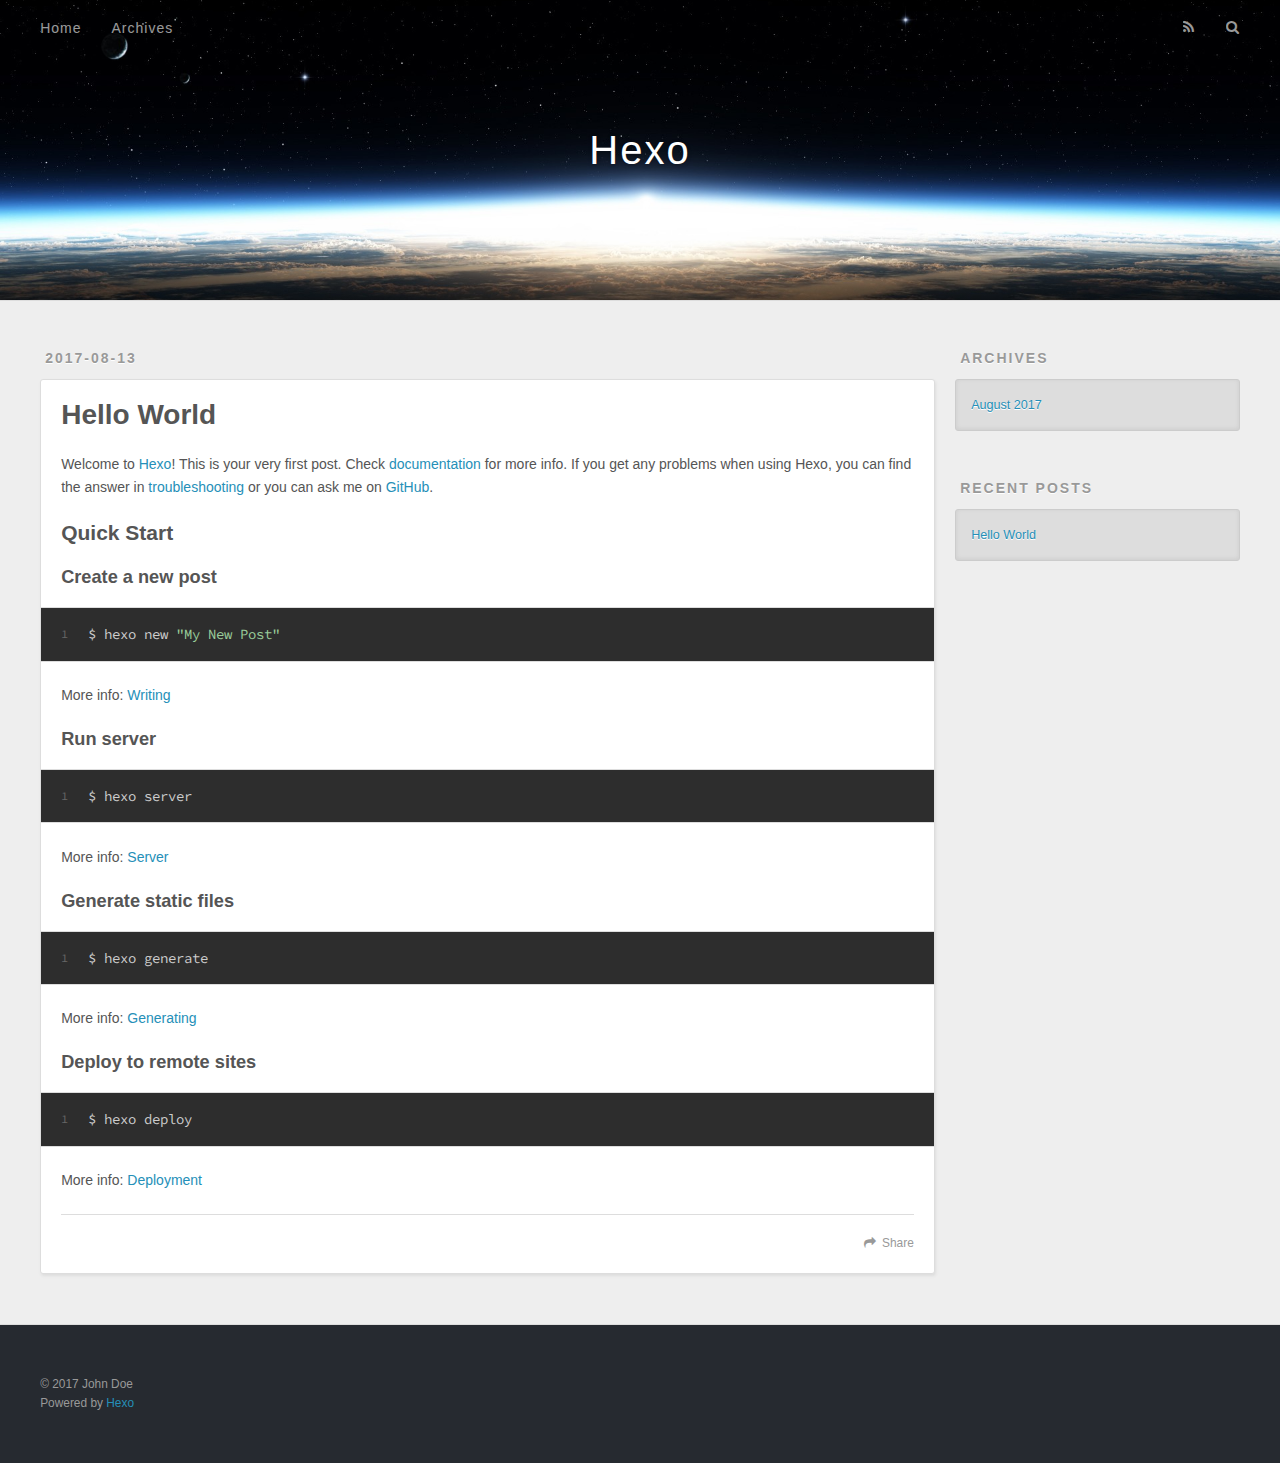
==== index.html @ fb4a89d9 "Site updated: 2017-08-13 23:31:46" ====
<!DOCTYPE html>
<html>
<head>
  <meta charset="utf-8">
  
  <title>Hexo</title>
  <meta name="viewport" content="width=device-width, initial-scale=1, maximum-scale=1">
  <meta property="og:type" content="website">
<meta property="og:title" content="Hexo">
<meta property="og:url" content="http://yoursite.com/index.html">
<meta property="og:site_name" content="Hexo">
<meta name="twitter:card" content="summary">
<meta name="twitter:title" content="Hexo">
  
    <link rel="alternate" href="/atom.xml" title="Hexo" type="application/atom+xml">
  
  
    <link rel="icon" href="/favicon.png">
  
  
    <link href="//fonts.googleapis.com/css?family=Source+Code+Pro" rel="stylesheet" type="text/css">
  
  <link rel="stylesheet" href="/css/style.css">
  

</head>

<body>
  <div id="container">
    <div id="wrap">
      <header id="header">
  <div id="banner"></div>
  <div id="header-outer" class="outer">
    <div id="header-title" class="inner">
      <h1 id="logo-wrap">
        <a href="/" id="logo">Hexo</a>
      </h1>
      
    </div>
    <div id="header-inner" class="inner">
      <nav id="main-nav">
        <a id="main-nav-toggle" class="nav-icon"></a>
        
          <a class="main-nav-link" href="/">Home</a>
        
          <a class="main-nav-link" href="/archives">Archives</a>
        
      </nav>
      <nav id="sub-nav">
        
          <a id="nav-rss-link" class="nav-icon" href="/atom.xml" title="RSS Feed"></a>
        
        <a id="nav-search-btn" class="nav-icon" title="Search"></a>
      </nav>
      <div id="search-form-wrap">
        <form action="//google.com/search" method="get" accept-charset="UTF-8" class="search-form"><input type="search" name="q" class="search-form-input" placeholder="Search"><button type="submit" class="search-form-submit">&#xF002;</button><input type="hidden" name="sitesearch" value="http://yoursite.com"></form>
      </div>
    </div>
  </div>
</header>
      <div class="outer">
        <section id="main">
  
    <article id="post-hello-world" class="article article-type-post" itemscope itemprop="blogPost">
  <div class="article-meta">
    <a href="/2017/08/13/hello-world/" class="article-date">
  <time datetime="2017-08-13T10:57:48.623Z" itemprop="datePublished">2017-08-13</time>
</a>
    
  </div>
  <div class="article-inner">
    
    
      <header class="article-header">
        
  
    <h1 itemprop="name">
      <a class="article-title" href="/2017/08/13/hello-world/">Hello World</a>
    </h1>
  

      </header>
    
    <div class="article-entry" itemprop="articleBody">
      
        <p>Welcome to <a href="https://hexo.io/" target="_blank" rel="external">Hexo</a>! This is your very first post. Check <a href="https://hexo.io/docs/" target="_blank" rel="external">documentation</a> for more info. If you get any problems when using Hexo, you can find the answer in <a href="https://hexo.io/docs/troubleshooting.html" target="_blank" rel="external">troubleshooting</a> or you can ask me on <a href="https://github.com/hexojs/hexo/issues" target="_blank" rel="external">GitHub</a>.</p>
<h2 id="Quick-Start"><a href="#Quick-Start" class="headerlink" title="Quick Start"></a>Quick Start</h2><h3 id="Create-a-new-post"><a href="#Create-a-new-post" class="headerlink" title="Create a new post"></a>Create a new post</h3><figure class="highlight bash"><table><tr><td class="gutter"><pre><div class="line">1</div></pre></td><td class="code"><pre><div class="line">$ hexo new <span class="string">"My New Post"</span></div></pre></td></tr></table></figure>
<p>More info: <a href="https://hexo.io/docs/writing.html" target="_blank" rel="external">Writing</a></p>
<h3 id="Run-server"><a href="#Run-server" class="headerlink" title="Run server"></a>Run server</h3><figure class="highlight bash"><table><tr><td class="gutter"><pre><div class="line">1</div></pre></td><td class="code"><pre><div class="line">$ hexo server</div></pre></td></tr></table></figure>
<p>More info: <a href="https://hexo.io/docs/server.html" target="_blank" rel="external">Server</a></p>
<h3 id="Generate-static-files"><a href="#Generate-static-files" class="headerlink" title="Generate static files"></a>Generate static files</h3><figure class="highlight bash"><table><tr><td class="gutter"><pre><div class="line">1</div></pre></td><td class="code"><pre><div class="line">$ hexo generate</div></pre></td></tr></table></figure>
<p>More info: <a href="https://hexo.io/docs/generating.html" target="_blank" rel="external">Generating</a></p>
<h3 id="Deploy-to-remote-sites"><a href="#Deploy-to-remote-sites" class="headerlink" title="Deploy to remote sites"></a>Deploy to remote sites</h3><figure class="highlight bash"><table><tr><td class="gutter"><pre><div class="line">1</div></pre></td><td class="code"><pre><div class="line">$ hexo deploy</div></pre></td></tr></table></figure>
<p>More info: <a href="https://hexo.io/docs/deployment.html" target="_blank" rel="external">Deployment</a></p>

      
    </div>
    <footer class="article-footer">
      <a data-url="http://yoursite.com/2017/08/13/hello-world/" data-id="cj6avrxab0000fcw0l4gp2hoz" class="article-share-link">Share</a>
      
      
    </footer>
  </div>
  
</article>


  

</section>
        
          <aside id="sidebar">
  
    

  
    

  
    
  
    
  <div class="widget-wrap">
    <h3 class="widget-title">Archives</h3>
    <div class="widget">
      <ul class="archive-list"><li class="archive-list-item"><a class="archive-list-link" href="/archives/2017/08/">August 2017</a></li></ul>
    </div>
  </div>


  
    
  <div class="widget-wrap">
    <h3 class="widget-title">Recent Posts</h3>
    <div class="widget">
      <ul>
        
          <li>
            <a href="/2017/08/13/hello-world/">Hello World</a>
          </li>
        
      </ul>
    </div>
  </div>

  
</aside>
        
      </div>
      <footer id="footer">
  
  <div class="outer">
    <div id="footer-info" class="inner">
      &copy; 2017 John Doe<br>
      Powered by <a href="http://hexo.io/" target="_blank">Hexo</a>
    </div>
  </div>
</footer>
    </div>
    <nav id="mobile-nav">
  
    <a href="/" class="mobile-nav-link">Home</a>
  
    <a href="/archives" class="mobile-nav-link">Archives</a>
  
</nav>
    

<script src="//ajax.googleapis.com/ajax/libs/jquery/2.0.3/jquery.min.js"></script>


  <link rel="stylesheet" href="/fancybox/jquery.fancybox.css">
  <script src="/fancybox/jquery.fancybox.pack.js"></script>


<script src="/js/script.js"></script>

  </div>
</body>
</html>
---- css/style.css ----
body {
  width: 100%;
}
body:before,
body:after {
  content: "";
  display: table;
}
body:after {
  clear: both;
}
html,
body,
div,
span,
applet,
object,
iframe,
h1,
h2,
h3,
h4,
h5,
h6,
p,
blockquote,
pre,
a,
abbr,
acronym,
address,
big,
cite,
code,
del,
dfn,
em,
img,
ins,
kbd,
q,
s,
samp,
small,
strike,
strong,
sub,
sup,
tt,
var,
dl,
dt,
dd,
ol,
ul,
li,
fieldset,
form,
label,
legend,
table,
caption,
tbody,
tfoot,
thead,
tr,
th,
td {
  margin: 0;
  padding: 0;
  border: 0;
  outline: 0;
  font-weight: inherit;
  font-style: inherit;
  font-family: inherit;
  font-size: 100%;
  vertical-align: baseline;
}
body {
  line-height: 1;
  color: #000;
  background: #fff;
}
ol,
ul {
  list-style: none;
}
table {
  border-collapse: separate;
  border-spacing: 0;
  vertical-align: middle;
}
caption,
th,
td {
  text-align: left;
  font-weight: normal;
  vertical-align: middle;
}
a img {
  border: none;
}
input,
button {
  margin: 0;
  padding: 0;
}
input::-moz-focus-inner,
button::-moz-focus-inner {
  border: 0;
  padding: 0;
}
@font-face {
  font-family: FontAwesome;
  font-style: normal;
  font-weight: normal;
  src: url("fonts/fontawesome-webfont.eot?v=#4.0.3");
  src: url("fonts/fontawesome-webfont.eot?#iefix&v=#4.0.3") format("embedded-opentype"), url("fonts/fontawesome-webfont.woff?v=#4.0.3") format("woff"), url("fonts/fontawesome-webfont.ttf?v=#4.0.3") format("truetype"), url("fonts/fontawesome-webfont.svg#fontawesomeregular?v=#4.0.3") format("svg");
}
html,
body,
#container {
  height: 100%;
}
body {
  background: #eee;
  font: 14px "Helvetica Neue", Helvetica, Arial, sans-serif;
  -webkit-text-size-adjust: 100%;
}
.outer {
  max-width: 1220px;
  margin: 0 auto;
  padding: 0 20px;
}
.outer:before,
.outer:after {
  content: "";
  display: table;
}
.outer:after {
  clear: both;
}
.inner {
  display: inline;
  float: left;
  width: 98.33333333333333%;
  margin: 0 0.833333333333333%;
}
.left,
.alignleft {
  float: left;
}
.right,
.alignright {
  float: right;
}
.clear {
  clear: both;
}
#container {
  position: relative;
}
.mobile-nav-on {
  overflow: hidden;
}
#wrap {
  height: 100%;
  width: 100%;
  position: absolute;
  top: 0;
  left: 0;
  -webkit-transition: 0.2s ease-out;
  -moz-transition: 0.2s ease-out;
  -ms-transition: 0.2s ease-out;
  transition: 0.2s ease-out;
  z-index: 1;
  background: #eee;
}
.mobile-nav-on #wrap {
  left: 280px;
}
@media screen and (min-width: 768px) {
  #main {
    display: inline;
    float: left;
    width: 73.33333333333333%;
    margin: 0 0.833333333333333%;
  }
}
.article-date,
.article-category-link,
.archive-year,
.widget-title {
  text-decoration: none;
  text-transform: uppercase;
  letter-spacing: 2px;
  color: #999;
  margin-bottom: 1em;
  margin-left: 5px;
  line-height: 1em;
  text-shadow: 0 1px #fff;
  font-weight: bold;
}
.article-inner,
.archive-article-inner {
  background: #fff;
  -webkit-box-shadow: 1px 2px 3px #ddd;
  box-shadow: 1px 2px 3px #ddd;
  border: 1px solid #ddd;
  border-radius: 3px;
}
.article-entry h1,
.widget h1 {
  font-size: 2em;
}
.article-entry h2,
.widget h2 {
  font-size: 1.5em;
}
.article-entry h3,
.widget h3 {
  font-size: 1.3em;
}
.article-entry h4,
.widget h4 {
  font-size: 1.2em;
}
.article-entry h5,
.widget h5 {
  font-size: 1em;
}
.article-entry h6,
.widget h6 {
  font-size: 1em;
  color: #999;
}
.article-entry hr,
.widget hr {
  border: 1px dashed #ddd;
}
.article-entry strong,
.widget strong {
  font-weight: bold;
}
.article-entry em,
.widget em,
.article-entry cite,
.widget cite {
  font-style: italic;
}
.article-entry sup,
.widget sup,
.article-entry sub,
.widget sub {
  font-size: 0.75em;
  line-height: 0;
  position: relative;
  vertical-align: baseline;
}
.article-entry sup,
.widget sup {
  top: -0.5em;
}
.article-entry sub,
.widget sub {
  bottom: -0.2em;
}
.article-entry small,
.widget small {
  font-size: 0.85em;
}
.article-entry acronym,
.widget acronym,
.article-entry abbr,
.widget abbr {
  border-bottom: 1px dotted;
}
.article-entry ul,
.widget ul,
.article-entry ol,
.widget ol,
.article-entry dl,
.widget dl {
  margin: 0 20px;
  line-height: 1.6em;
}
.article-entry ul ul,
.widget ul ul,
.article-entry ol ul,
.widget ol ul,
.article-entry ul ol,
.widget ul ol,
.article-entry ol ol,
.widget ol ol {
  margin-top: 0;
  margin-bottom: 0;
}
.article-entry ul,
.widget ul {
  list-style: disc;
}
.article-entry ol,
.widget ol {
  list-style: decimal;
}
.article-entry dt,
.widget dt {
  font-weight: bold;
}
#header {
  height: 300px;
  position: relative;
  border-bottom: 1px solid #ddd;
}
#header:before,
#header:after {
  content: "";
  position: absolute;
  left: 0;
  right: 0;
  height: 40px;
}
#header:before {
  top: 0;
  background: -webkit-linear-gradient(rgba(0,0,0,0.2), transparent);
  background: -moz-linear-gradient(rgba(0,0,0,0.2), transparent);
  background: -ms-linear-gradient(rgba(0,0,0,0.2), transparent);
  background: linear-gradient(rgba(0,0,0,0.2), transparent);
}
#header:after {
  bottom: 0;
  background: -webkit-linear-gradient(transparent, rgba(0,0,0,0.2));
  background: -moz-linear-gradient(transparent, rgba(0,0,0,0.2));
  background: -ms-linear-gradient(transparent, rgba(0,0,0,0.2));
  background: linear-gradient(transparent, rgba(0,0,0,0.2));
}
#header-outer {
  height: 100%;
  position: relative;
}
#header-inner {
  position: relative;
  overflow: hidden;
}
#banner {
  position: absolute;
  top: 0;
  left: 0;
  width: 100%;
  height: 100%;
  background: url("images/banner.jpg") center #000;
  -webkit-background-size: cover;
  -moz-background-size: cover;
  background-size: cover;
  z-index: -1;
}
#header-title {
  text-align: center;
  height: 40px;
  position: absolute;
  top: 50%;
  left: 0;
  margin-top: -20px;
}
#logo,
#subtitle {
  text-decoration: none;
  color: #fff;
  font-weight: 300;
  text-shadow: 0 1px 4px rgba(0,0,0,0.3);
}
#logo {
  font-size: 40px;
  line-height: 40px;
  letter-spacing: 2px;
}
#subtitle {
  font-size: 16px;
  line-height: 16px;
  letter-spacing: 1px;
}
#subtitle-wrap {
  margin-top: 16px;
}
#main-nav {
  float: left;
  margin-left: -15px;
}
.nav-icon,
.main-nav-link {
  float: left;
  color: #fff;
  opacity: 0.6;
  text-decoration: none;
  text-shadow: 0 1px rgba(0,0,0,0.2);
  -webkit-transition: opacity 0.2s;
  -moz-transition: opacity 0.2s;
  -ms-transition: opacity 0.2s;
  transition: opacity 0.2s;
  display: block;
  padding: 20px 15px;
}
.nav-icon:hover,
.main-nav-link:hover {
  opacity: 1;
}
.nav-icon {
  font-family: FontAwesome;
  text-align: center;
  font-size: 14px;
  width: 14px;
  height: 14px;
  padding: 20px 15px;
  position: relative;
  cursor: pointer;
}
.main-nav-link {
  font-weight: 300;
  letter-spacing: 1px;
}
@media screen and (max-width: 479px) {
  .main-nav-link {
    display: none;
  }
}
#main-nav-toggle {
  display: none;
}
#main-nav-toggle:before {
  content: "\f0c9";
}
@media screen and (max-width: 479px) {
  #main-nav-toggle {
    display: block;
  }
}
#sub-nav {
  float: right;
  margin-right: -15px;
}
#nav-rss-link:before {
  content: "\f09e";
}
#nav-search-btn:before {
  content: "\f002";
}
#search-form-wrap {
  position: absolute;
  top: 15px;
  width: 150px;
  height: 30px;
  right: -150px;
  opacity: 0;
  -webkit-transition: 0.2s ease-out;
  -moz-transition: 0.2s ease-out;
  -ms-transition: 0.2s ease-out;
  transition: 0.2s ease-out;
}
#search-form-wrap.on {
  opacity: 1;
  right: 0;
}
@media screen and (max-width: 479px) {
  #search-form-wrap {
    width: 100%;
    right: -100%;
  }
}
.search-form {
  position: absolute;
  top: 0;
  left: 0;
  right: 0;
  background: #fff;
  padding: 5px 15px;
  border-radius: 15px;
  -webkit-box-shadow: 0 0 10px rgba(0,0,0,0.3);
  box-shadow: 0 0 10px rgba(0,0,0,0.3);
}
.search-form-input {
  border: none;
  background: none;
  color: #555;
  width: 100%;
  font: 13px "Helvetica Neue", Helvetica, Arial, sans-serif;
  outline: none;
}
.search-form-input::-webkit-search-results-decoration,
.search-form-input::-webkit-search-cancel-button {
  -webkit-appearance: none;
}
.search-form-submit {
  position: absolute;
  top: 50%;
  right: 10px;
  margin-top: -7px;
  font: 13px FontAwesome;
  border: none;
  background: none;
  color: #bbb;
  cursor: pointer;
}
.search-form-submit:hover,
.search-form-submit:focus {
  color: #777;
}
.article {
  margin: 50px 0;
}
.article-inner {
  overflow: hidden;
}
.article-meta:before,
.article-meta:after {
  content: "";
  display: table;
}
.article-meta:after {
  clear: both;
}
.article-date {
  float: left;
}
.article-category {
  float: left;
  line-height: 1em;
  color: #ccc;
  text-shadow: 0 1px #fff;
  margin-left: 8px;
}
.article-category:before {
  content: "\2022";
}
.article-category-link {
  margin: 0 12px 1em;
}
.article-header {
  padding: 20px 20px 0;
}
.article-title {
  text-decoration: none;
  font-size: 2em;
  font-weight: bold;
  color: #555;
  line-height: 1.1em;
  -webkit-transition: color 0.2s;
  -moz-transition: color 0.2s;
  -ms-transition: color 0.2s;
  transition: color 0.2s;
}
a.article-title:hover {
  color: #258fb8;
}
.article-entry {
  color: #555;
  padding: 0 20px;
}
.article-entry:before,
.article-entry:after {
  content: "";
  display: table;
}
.article-entry:after {
  clear: both;
}
.article-entry p,
.article-entry table {
  line-height: 1.6em;
  margin: 1.6em 0;
}
.article-entry h1,
.article-entry h2,
.article-entry h3,
.article-entry h4,
.article-entry h5,
.article-entry h6 {
  font-weight: bold;
}
.article-entry h1,
.article-entry h2,
.article-entry h3,
.article-entry h4,
.article-entry h5,
.article-entry h6 {
  line-height: 1.1em;
  margin: 1.1em 0;
}
.article-entry a {
  color: #258fb8;
  text-decoration: none;
}
.article-entry a:hover {
  text-decoration: underline;
}
.article-entry ul,
.article-entry ol,
.article-entry dl {
  margin-top: 1.6em;
  margin-bottom: 1.6em;
}
.article-entry img,
.article-entry video {
  max-width: 100%;
  height: auto;
  display: block;
  margin: auto;
}
.article-entry iframe {
  border: none;
}
.article-entry table {
  width: 100%;
  border-collapse: collapse;
  border-spacing: 0;
}
.article-entry th {
  font-weight: bold;
  border-bottom: 3px solid #ddd;
  padding-bottom: 0.5em;
}
.article-entry td {
  border-bottom: 1px solid #ddd;
  padding: 10px 0;
}
.article-entry blockquote {
  font-family: Georgia, "Times New Roman", serif;
  font-size: 1.4em;
  margin: 1.6em 20px;
  text-align: center;
}
.article-entry blockquote footer {
  font-size: 14px;
  margin: 1.6em 0;
  font-family: "Helvetica Neue", Helvetica, Arial, sans-serif;
}
.article-entry blockquote footer cite:before {
  content: "—";
  padding: 0 0.5em;
}
.article-entry .pullquote {
  text-align: left;
  width: 45%;
  margin: 0;
}
.article-entry .pullquote.left {
  margin-left: 0.5em;
  margin-right: 1em;
}
.article-entry .pullquote.right {
  margin-right: 0.5em;
  margin-left: 1em;
}
.article-entry .caption {
  color: #999;
  display: block;
  font-size: 0.9em;
  margin-top: 0.5em;
  position: relative;
  text-align: center;
}
.article-entry .video-container {
  position: relative;
  padding-top: 56.25%;
  height: 0;
  overflow: hidden;
}
.article-entry .video-container iframe,
.article-entry .video-container object,
.article-entry .video-container embed {
  position: absolute;
  top: 0;
  left: 0;
  width: 100%;
  height: 100%;
  margin-top: 0;
}
.article-more-link a {
  display: inline-block;
  line-height: 1em;
  padding: 6px 15px;
  border-radius: 15px;
  background: #eee;
  color: #999;
  text-shadow: 0 1px #fff;
  text-decoration: none;
}
.article-more-link a:hover {
  background: #258fb8;
  color: #fff;
  text-decoration: none;
  text-shadow: 0 1px #1e7293;
}
.article-footer {
  font-size: 0.85em;
  line-height: 1.6em;
  border-top: 1px solid #ddd;
  padding-top: 1.6em;
  margin: 0 20px 20px;
}
.article-footer:before,
.article-footer:after {
  content: "";
  display: table;
}
.article-footer:after {
  clear: both;
}
.article-footer a {
  color: #999;
  text-decoration: none;
}
.article-footer a:hover {
  color: #555;
}
.article-tag-list-item {
  float: left;
  margin-right: 10px;
}
.article-tag-list-link:before {
  content: "#";
}
.article-comment-link {
  float: right;
}
.article-comment-link:before {
  content: "\f075";
  font-family: FontAwesome;
  padding-right: 8px;
}
.article-share-link {
  cursor: pointer;
  float: right;
  margin-left: 20px;
}
.article-share-link:before {
  content: "\f064";
  font-family: FontAwesome;
  padding-right: 6px;
}
#article-nav {
  position: relative;
}
#article-nav:before,
#article-nav:after {
  content: "";
  display: table;
}
#article-nav:after {
  clear: both;
}
@media screen and (min-width: 768px) {
  #article-nav {
    margin: 50px 0;
  }
  #article-nav:before {
    width: 8px;
    height: 8px;
    position: absolute;
    top: 50%;
    left: 50%;
    margin-top: -4px;
    margin-left: -4px;
    content: "";
    border-radius: 50%;
    background: #ddd;
    -webkit-box-shadow: 0 1px 2px #fff;
    box-shadow: 0 1px 2px #fff;
  }
}
.article-nav-link-wrap {
  text-decoration: none;
  text-shadow: 0 1px #fff;
  color: #999;
  -webkit-box-sizing: border-box;
  -moz-box-sizing: border-box;
  box-sizing: border-box;
  margin-top: 50px;
  text-align: center;
  display: block;
}
.article-nav-link-wrap:hover {
  color: #555;
}
@media screen and (min-width: 768px) {
  .article-nav-link-wrap {
    width: 50%;
    margin-top: 0;
  }
}
@media screen and (min-width: 768px) {
  #article-nav-newer {
    float: left;
    text-align: right;
    padding-right: 20px;
  }
}
@media screen and (min-width: 768px) {
  #article-nav-older {
    float: right;
    text-align: left;
    padding-left: 20px;
  }
}
.article-nav-caption {
  text-transform: uppercase;
  letter-spacing: 2px;
  color: #ddd;
  line-height: 1em;
  font-weight: bold;
}
#article-nav-newer .article-nav-caption {
  margin-right: -2px;
}
.article-nav-title {
  font-size: 0.85em;
  line-height: 1.6em;
  margin-top: 0.5em;
}
.article-share-box {
  position: absolute;
  display: none;
  background: #fff;
  -webkit-box-shadow: 1px 2px 10px rgba(0,0,0,0.2);
  box-shadow: 1px 2px 10px rgba(0,0,0,0.2);
  border-radius: 3px;
  margin-left: -145px;
  overflow: hidden;
  z-index: 1;
}
.article-share-box.on {
  display: block;
}
.article-share-input {
  width: 100%;
  background: none;
  -webkit-box-sizing: border-box;
  -moz-box-sizing: border-box;
  box-sizing: border-box;
  font: 14px "Helvetica Neue", Helvetica, Arial, sans-serif;
  padding: 0 15px;
  color: #555;
  outline: none;
  border: 1px solid #ddd;
  border-radius: 3px 3px 0 0;
  height: 36px;
  line-height: 36px;
}
.article-share-links {
  background: #eee;
}
.article-share-links:before,
.article-share-links:after {
  content: "";
  display: table;
}
.article-share-links:after {
  clear: both;
}
.article-share-twitter,
.article-share-facebook,
.article-share-pinterest,
.article-share-google {
  width: 50px;
  height: 36px;
  display: block;
  float: left;
  position: relative;
  color: #999;
  text-shadow: 0 1px #fff;
}
.article-share-twitter:before,
.article-share-facebook:before,
.article-share-pinterest:before,
.article-share-google:before {
  font-size: 20px;
  font-family: FontAwesome;
  width: 20px;
  height: 20px;
  position: absolute;
  top: 50%;
  left: 50%;
  margin-top: -10px;
  margin-left: -10px;
  text-align: center;
}
.article-share-twitter:hover,
.article-share-facebook:hover,
.article-share-pinterest:hover,
.article-share-google:hover {
  color: #fff;
}
.article-share-twitter:before {
  content: "\f099";
}
.article-share-twitter:hover {
  background: #00aced;
  text-shadow: 0 1px #008abe;
}
.article-share-facebook:before {
  content: "\f09a";
}
.article-share-facebook:hover {
  background: #3b5998;
  text-shadow: 0 1px #2f477a;
}
.article-share-pinterest:before {
  content: "\f0d2";
}
.article-share-pinterest:hover {
  background: #cb2027;
  text-shadow: 0 1px #a21a1f;
}
.article-share-google:before {
  content: "\f0d5";
}
.article-share-google:hover {
  background: #dd4b39;
  text-shadow: 0 1px #be3221;
}
.article-gallery {
  background: #000;
  position: relative;
}
.article-gallery-photos {
  position: relative;
  overflow: hidden;
}
.article-gallery-img {
  display: none;
  max-width: 100%;
}
.article-gallery-img:first-child {
  display: block;
}
.article-gallery-img.loaded {
  position: absolute;
  display: block;
}
.article-gallery-img img {
  display: block;
  max-width: 100%;
  margin: 0 auto;
}
#comments {
  background: #fff;
  -webkit-box-shadow: 1px 2px 3px #ddd;
  box-shadow: 1px 2px 3px #ddd;
  padding: 20px;
  border: 1px solid #ddd;
  border-radius: 3px;
  margin: 50px 0;
}
#comments a {
  color: #258fb8;
}
.archives-wrap {
  margin: 50px 0;
}
.archives:before,
.archives:after {
  content: "";
  display: table;
}
.archives:after {
  clear: both;
}
.archive-year-wrap {
  margin-bottom: 1em;
}
.archives {
  -webkit-column-gap: 10px;
  -moz-column-gap: 10px;
  column-gap: 10px;
}
@media screen and (min-width: 480px) and (max-width: 767px) {
  .archives {
    -webkit-column-count: 2;
    -moz-column-count: 2;
    column-count: 2;
  }
}
@media screen and (min-width: 768px) {
  .archives {
    -webkit-column-count: 3;
    -moz-column-count: 3;
    column-count: 3;
  }
}
.archive-article {
  -webkit-column-break-inside: avoid;
  page-break-inside: avoid;
  overflow: hidden;
  break-inside: avoid-column;
}
.archive-article-inner {
  padding: 10px;
  margin-bottom: 15px;
}
.archive-article-title {
  text-decoration: none;
  font-weight: bold;
  color: #555;
  -webkit-transition: color 0.2s;
  -moz-transition: color 0.2s;
  -ms-transition: color 0.2s;
  transition: color 0.2s;
  line-height: 1.6em;
}
.archive-article-title:hover {
  color: #258fb8;
}
.archive-article-footer {
  margin-top: 1em;
}
.archive-article-date {
  color: #999;
  text-decoration: none;
  font-size: 0.85em;
  line-height: 1em;
  margin-bottom: 0.5em;
  display: block;
}
#page-nav {
  margin: 50px auto;
  background: #fff;
  -webkit-box-shadow: 1px 2px 3px #ddd;
  box-shadow: 1px 2px 3px #ddd;
  border: 1px solid #ddd;
  border-radius: 3px;
  text-align: center;
  color: #999;
  overflow: hidden;
}
#page-nav:before,
#page-nav:after {
  content: "";
  display: table;
}
#page-nav:after {
  clear: both;
}
#page-nav a,
#page-nav span {
  padding: 10px 20px;
  line-height: 1;
  height: 2ex;
}
#page-nav a {
  color: #999;
  text-decoration: none;
}
#page-nav a:hover {
  background: #999;
  color: #fff;
}
#page-nav .prev {
  float: left;
}
#page-nav .next {
  float: right;
}
#page-nav .page-number {
  display: inline-block;
}
@media screen and (max-width: 479px) {
  #page-nav .page-number {
    display: none;
  }
}
#page-nav .current {
  color: #555;
  font-weight: bold;
}
#page-nav .space {
  color: #ddd;
}
#footer {
  background: #262a30;
  padding: 50px 0;
  border-top: 1px solid #ddd;
  color: #999;
}
#footer a {
  color: #258fb8;
  text-decoration: none;
}
#footer a:hover {
  text-decoration: underline;
}
#footer-info {
  line-height: 1.6em;
  font-size: 0.85em;
}
.article-entry pre,
.article-entry .highlight {
  background: #2d2d2d;
  margin: 0 -20px;
  padding: 15px 20px;
  border-style: solid;
  border-color: #ddd;
  border-width: 1px 0;
  overflow: auto;
  color: #ccc;
  line-height: 22.400000000000002px;
}
.article-entry .highlight .gutter pre,
.article-entry .gist .gist-file .gist-data .line-numbers {
  color: #666;
  font-size: 0.85em;
}
.article-entry pre,
.article-entry code {
  font-family: "Source Code Pro", Consolas, Monaco, Menlo, Consolas, monospace;
}
.article-entry code {
  background: #eee;
  text-shadow: 0 1px #fff;
  padding: 0 0.3em;
}
.article-entry pre code {
  background: none;
  text-shadow: none;
  padding: 0;
}
.article-entry .highlight pre {
  border: none;
  margin: 0;
  padding: 0;
}
.article-entry .highlight table {
  margin: 0;
  width: auto;
}
.article-entry .highlight td {
  border: none;
  padding: 0;
}
.article-entry .highlight figcaption {
  font-size: 0.85em;
  color: #999;
  line-height: 1em;
  margin-bottom: 1em;
}
.article-entry .highlight figcaption:before,
.article-entry .highlight figcaption:after {
  content: "";
  display: table;
}
.article-entry .highlight figcaption:after {
  clear: both;
}
.article-entry .highlight figcaption a {
  float: right;
}
.article-entry .highlight .gutter pre {
  text-align: right;
  padding-right: 20px;
}
.article-entry .highlight .line {
  height: 22.400000000000002px;
}
.article-entry .highlight .line.marked {
  background: #515151;
}
.article-entry .gist {
  margin: 0 -20px;
  border-style: solid;
  border-color: #ddd;
  border-width: 1px 0;
  background: #2d2d2d;
  padding: 15px 20px 15px 0;
}
.article-entry .gist .gist-file {
  border: none;
  font-family: "Source Code Pro", Consolas, Monaco, Menlo, Consolas, monospace;
  margin: 0;
}
.article-entry .gist .gist-file .gist-data {
  background: none;
  border: none;
}
.article-entry .gist .gist-file .gist-data .line-numbers {
  background: none;
  border: none;
  padding: 0 20px 0 0;
}
.article-entry .gist .gist-file .gist-data .line-data {
  padding: 0 !important;
}
.article-entry .gist .gist-file .highlight {
  margin: 0;
  padding: 0;
  border: none;
}
.article-entry .gist .gist-file .gist-meta {
  background: #2d2d2d;
  color: #999;
  font: 0.85em "Helvetica Neue", Helvetica, Arial, sans-serif;
  text-shadow: 0 0;
  padding: 0;
  margin-top: 1em;
  margin-left: 20px;
}
.article-entry .gist .gist-file .gist-meta a {
  color: #258fb8;
  font-weight: normal;
}
.article-entry .gist .gist-file .gist-meta a:hover {
  text-decoration: underline;
}
pre .comment,
pre .title {
  color: #999;
}
pre .variable,
pre .attribute,
pre .tag,
pre .regexp,
pre .ruby .constant,
pre .xml .tag .title,
pre .xml .pi,
pre .xml .doctype,
pre .html .doctype,
pre .css .id,
pre .css .class,
pre .css .pseudo {
  color: #f2777a;
}
pre .number,
pre .preprocessor,
pre .built_in,
pre .literal,
pre .params,
pre .constant {
  color: #f99157;
}
pre .class,
pre .ruby .class .title,
pre .css .rules .attribute {
  color: #9c9;
}
pre .string,
pre .value,
pre .inheritance,
pre .header,
pre .ruby .symbol,
pre .xml .cdata {
  color: #9c9;
}
pre .css .hexcolor {
  color: #6cc;
}
pre .function,
pre .python .decorator,
pre .python .title,
pre .ruby .function .title,
pre .ruby .title .keyword,
pre .perl .sub,
pre .javascript .title,
pre .coffeescript .title {
  color: #69c;
}
pre .keyword,
pre .javascript .function {
  color: #c9c;
}
@media screen and (max-width: 479px) {
  #mobile-nav {
    position: absolute;
    top: 0;
    left: 0;
    width: 280px;
    height: 100%;
    background: #191919;
    border-right: 1px solid #fff;
  }
}
@media screen and (max-width: 479px) {
  .mobile-nav-link {
    display: block;
    color: #999;
    text-decoration: none;
    padding: 15px 20px;
    font-weight: bold;
  }
  .mobile-nav-link:hover {
    color: #fff;
  }
}
@media screen and (min-width: 768px) {
  #sidebar {
    display: inline;
    float: left;
    width: 23.333333333333332%;
    margin: 0 0.833333333333333%;
  }
}
.widget-wrap {
  margin: 50px 0;
}
.widget {
  color: #777;
  text-shadow: 0 1px #fff;
  background: #ddd;
  -webkit-box-shadow: 0 -1px 4px #ccc inset;
  box-shadow: 0 -1px 4px #ccc inset;
  border: 1px solid #ccc;
  padding: 15px;
  border-radius: 3px;
}
.widget a {
  color: #258fb8;
  text-decoration: none;
}
.widget a:hover {
  text-decoration: underline;
}
.widget ul ul,
.widget ol ul,
.widget dl ul,
.widget ul ol,
.widget ol ol,
.widget dl ol,
.widget ul dl,
.widget ol dl,
.widget dl dl {
  margin-left: 15px;
  list-style: disc;
}
.widget {
  line-height: 1.6em;
  word-wrap: break-word;
  font-size: 0.9em;
}
.widget ul,
.widget ol {
  list-style: none;
  margin: 0;
}
.widget ul ul,
.widget ol ul,
.widget ul ol,
.widget ol ol {
  margin: 0 20px;
}
.widget ul ul,
.widget ol ul {
  list-style: disc;
}
.widget ul ol,
.widget ol ol {
  list-style: decimal;
}
.category-list-count,
.tag-list-count,
.archive-list-count {
  padding-left: 5px;
  color: #999;
  font-size: 0.85em;
}
.category-list-count:before,
.tag-list-count:before,
.archive-list-count:before {
  content: "(";
}
.category-list-count:after,
.tag-list-count:after,
.archive-list-count:after {
  content: ")";
}
.tagcloud a {
  margin-right: 5px;
  display: inline-block;
}
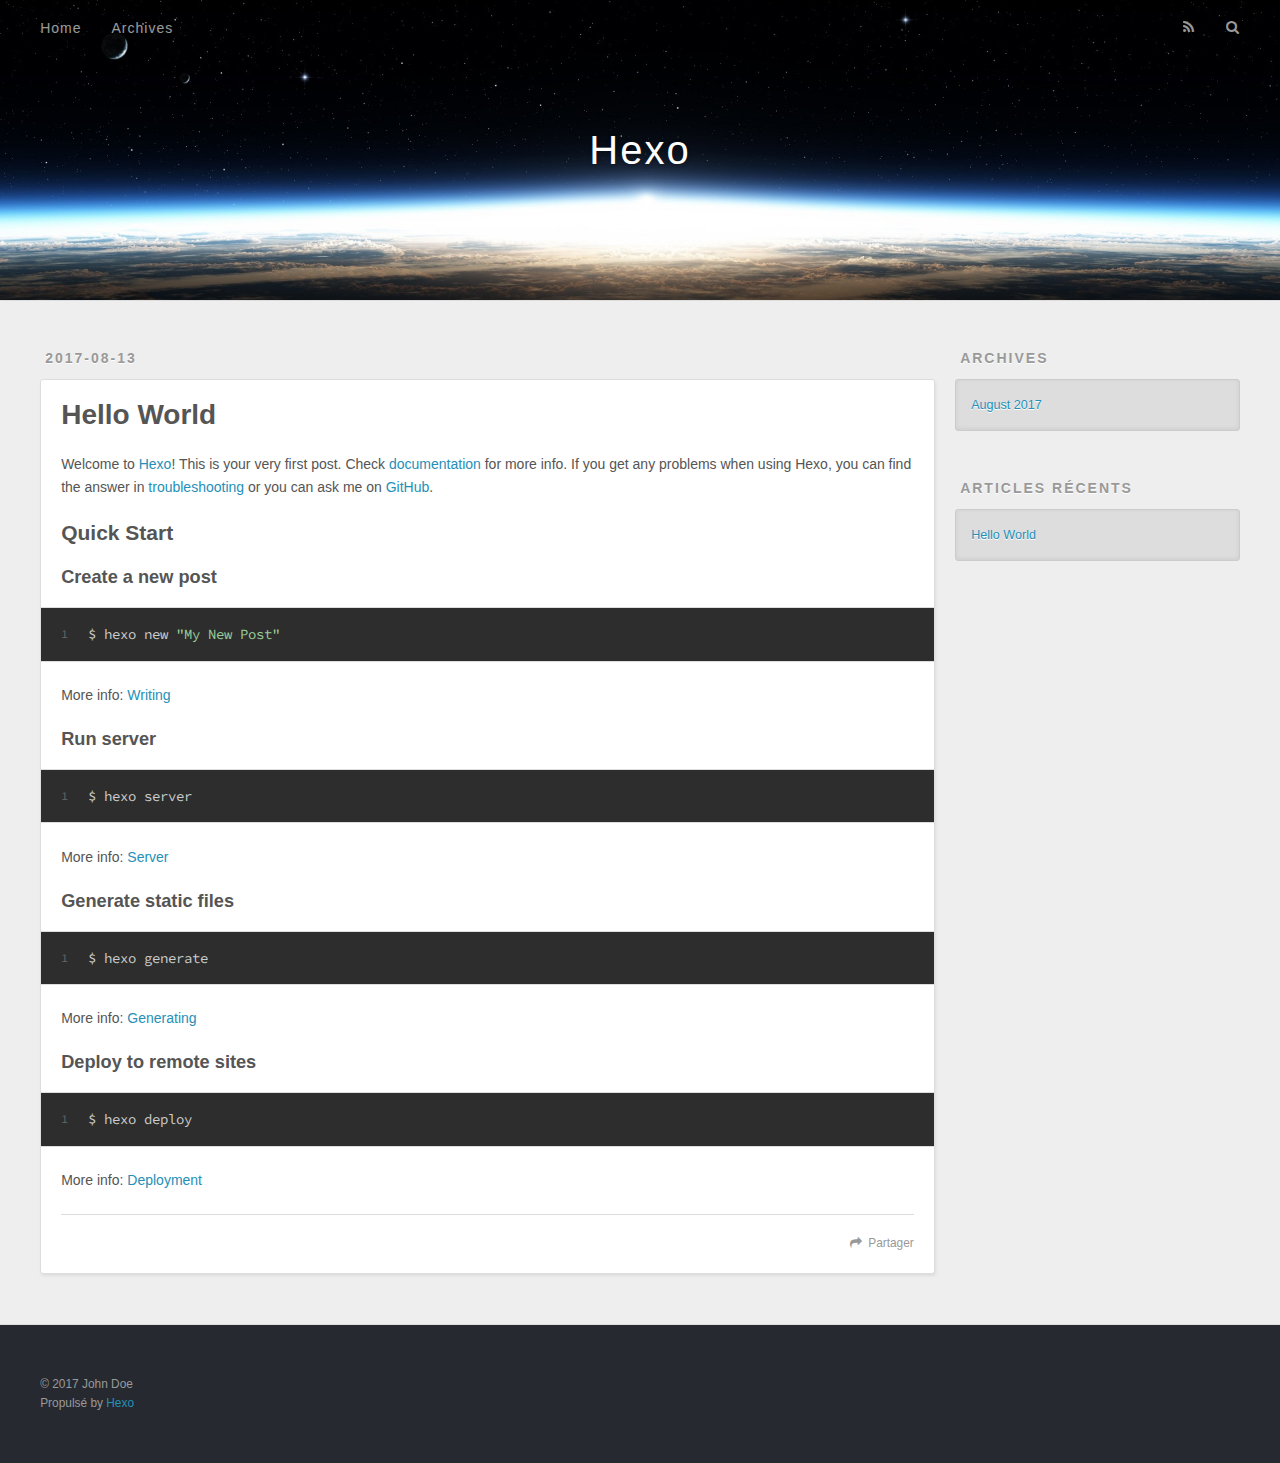
==== commit d4b5ae4a: "Site updated: 2017-08-13 23:34:40" ====
--- a/index.html
+++ b/index.html
@@ -48,9 +48,9 @@
       </nav>
       <nav id="sub-nav">
         
-          <a id="nav-rss-link" class="nav-icon" href="/atom.xml" title="RSS Feed"></a>
+          <a id="nav-rss-link" class="nav-icon" href="/atom.xml" title="Flux RSS"></a>
         
-        <a id="nav-search-btn" class="nav-icon" title="Search"></a>
+        <a id="nav-search-btn" class="nav-icon" title="Rechercher"></a>
       </nav>
       <div id="search-form-wrap">
         <form action="//google.com/search" method="get" accept-charset="UTF-8" class="search-form"><input type="search" name="q" class="search-form-input" placeholder="Search"><button type="submit" class="search-form-submit">&#xF002;</button><input type="hidden" name="sitesearch" value="http://yoursite.com"></form>
@@ -96,7 +96,7 @@
       
     </div>
     <footer class="article-footer">
-      <a data-url="http://yoursite.com/2017/08/13/hello-world/" data-id="cj6avrxab0000fcw0l4gp2hoz" class="article-share-link">Share</a>
+      <a data-url="http://yoursite.com/2017/08/13/hello-world/" data-id="cj6aw5dv40000wsw0me65p6r4" class="article-share-link">Partager</a>
       
       
     </footer>
@@ -131,7 +131,7 @@
   
     
   <div class="widget-wrap">
-    <h3 class="widget-title">Recent Posts</h3>
+    <h3 class="widget-title">Articles récents</h3>
     <div class="widget">
       <ul>
         
@@ -152,7 +152,7 @@
   <div class="outer">
     <div id="footer-info" class="inner">
       &copy; 2017 John Doe<br>
-      Powered by <a href="http://hexo.io/" target="_blank">Hexo</a>
+      Propulsé by <a href="http://hexo.io/" target="_blank">Hexo</a>
     </div>
   </div>
 </footer>
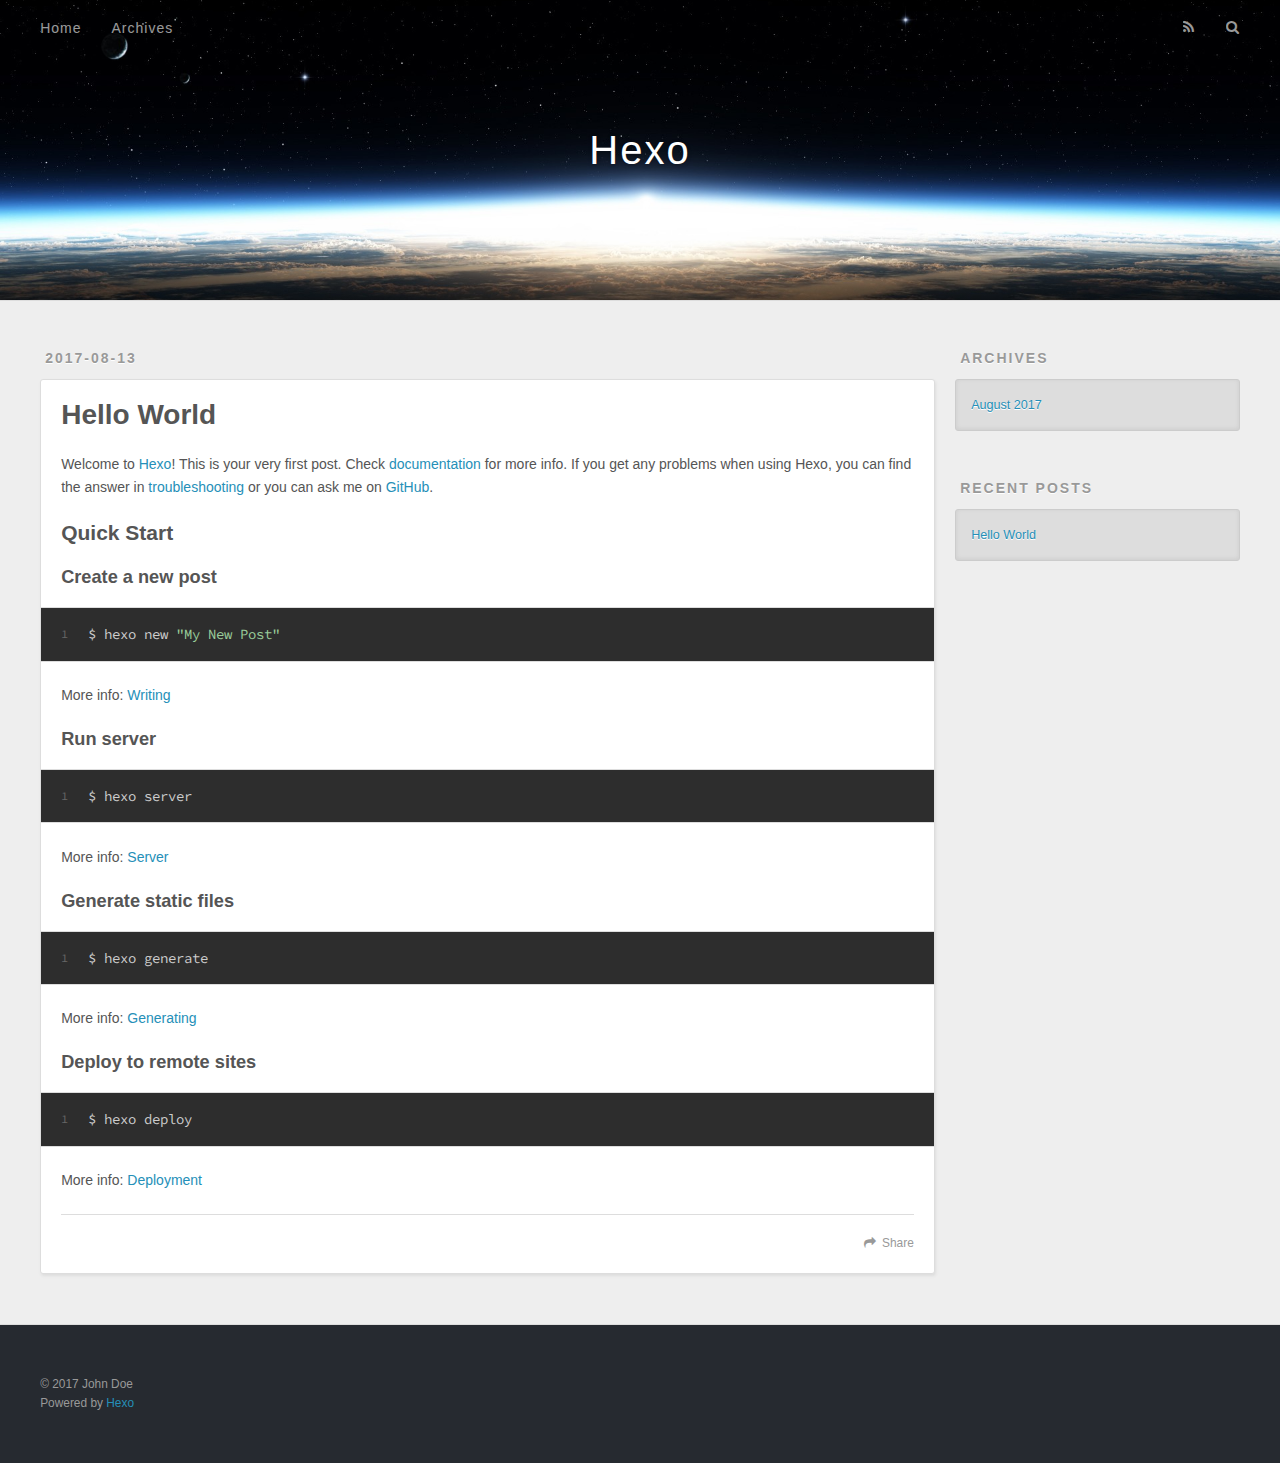
==== commit 10b640c1: "Site updated: 2017-08-13 23:45:11" ====
--- a/index.html
+++ b/index.html
@@ -48,9 +48,9 @@
       </nav>
       <nav id="sub-nav">
         
-          <a id="nav-rss-link" class="nav-icon" href="/atom.xml" title="Flux RSS"></a>
+          <a id="nav-rss-link" class="nav-icon" href="/atom.xml" title="RSS Feed"></a>
         
-        <a id="nav-search-btn" class="nav-icon" title="Rechercher"></a>
+        <a id="nav-search-btn" class="nav-icon" title="Search"></a>
       </nav>
       <div id="search-form-wrap">
         <form action="//google.com/search" method="get" accept-charset="UTF-8" class="search-form"><input type="search" name="q" class="search-form-input" placeholder="Search"><button type="submit" class="search-form-submit">&#xF002;</button><input type="hidden" name="sitesearch" value="http://yoursite.com"></form>
@@ -96,7 +96,7 @@
       
     </div>
     <footer class="article-footer">
-      <a data-url="http://yoursite.com/2017/08/13/hello-world/" data-id="cj6aw5dv40000wsw0me65p6r4" class="article-share-link">Partager</a>
+      <a data-url="http://yoursite.com/2017/08/13/hello-world/" data-id="cj6awiw4j0000j4w0jczbstza" class="article-share-link">Share</a>
       
       
     </footer>
@@ -131,7 +131,7 @@
   
     
   <div class="widget-wrap">
-    <h3 class="widget-title">Articles récents</h3>
+    <h3 class="widget-title">Recent Posts</h3>
     <div class="widget">
       <ul>
         
@@ -152,7 +152,7 @@
   <div class="outer">
     <div id="footer-info" class="inner">
       &copy; 2017 John Doe<br>
-      Propulsé by <a href="http://hexo.io/" target="_blank">Hexo</a>
+      Powered by <a href="http://hexo.io/" target="_blank">Hexo</a>
     </div>
   </div>
 </footer>
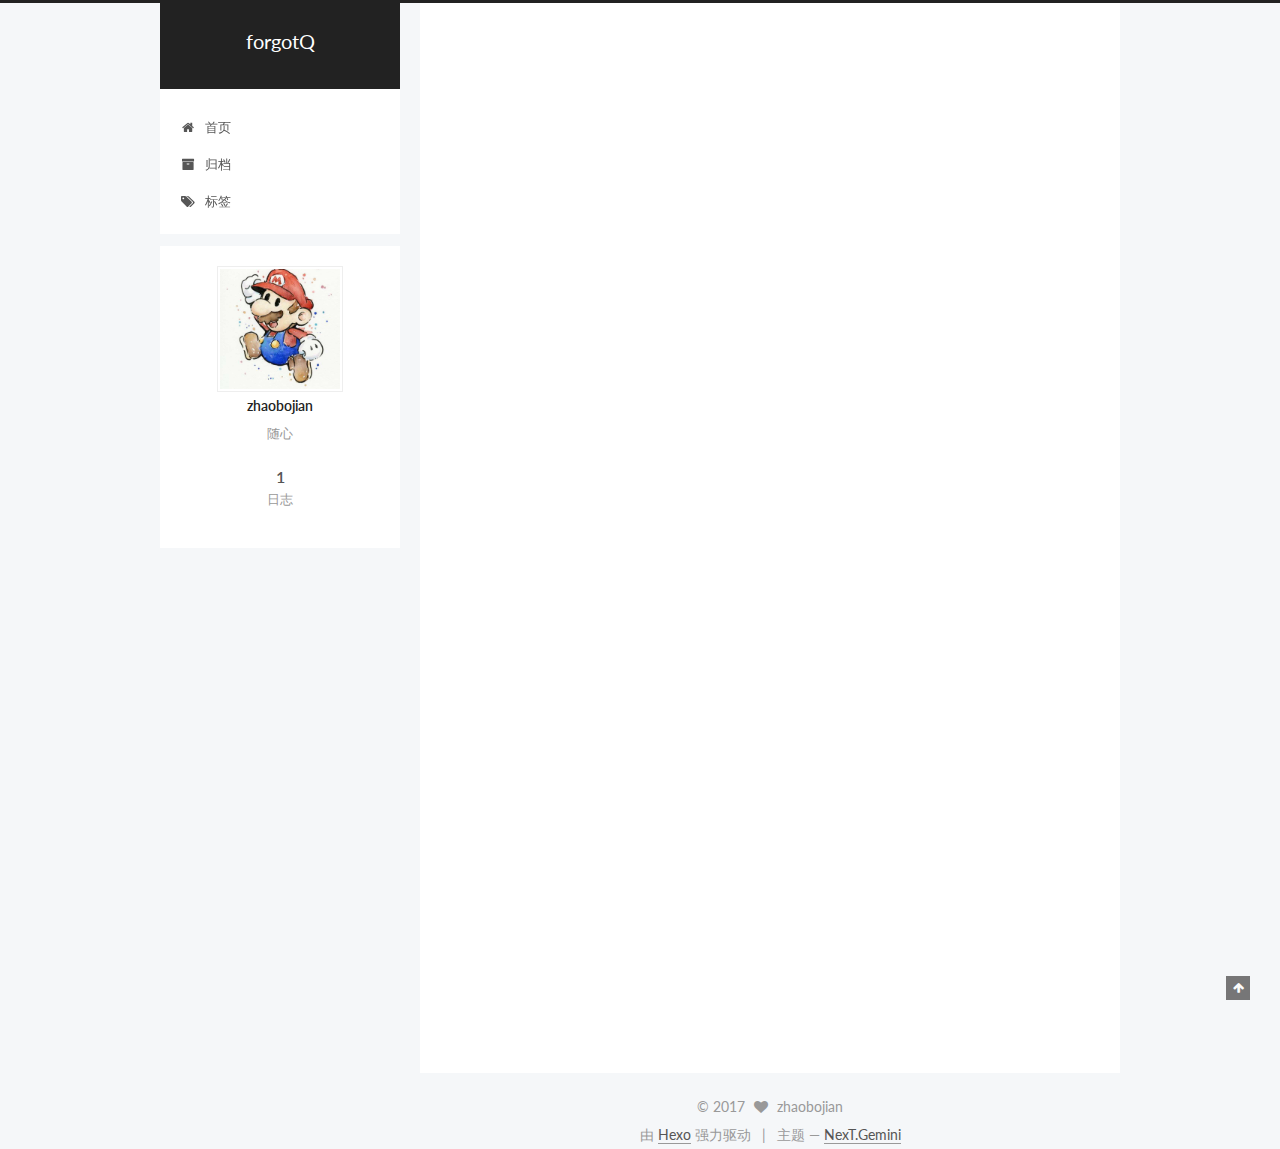
==== commit 2427217c: "Site updated: 2017-08-14 22:20:12" ====
--- a/index.html
+++ b/index.html
@@ -1,89 +1,334 @@
 <!DOCTYPE html>
-<html>
+
+
+
+  
+
+
+<html class="theme-next gemini use-motion" lang="zh-Hans">
 <head>
-  <meta charset="utf-8">
-  
-  <title>Hexo</title>
-  <meta name="viewport" content="width=device-width, initial-scale=1, maximum-scale=1">
-  <meta property="og:type" content="website">
-<meta property="og:title" content="Hexo">
+  <meta charset="UTF-8"/>
+<meta http-equiv="X-UA-Compatible" content="IE=edge" />
+<meta name="viewport" content="width=device-width, initial-scale=1, maximum-scale=1"/>
+<meta name="theme-color" content="#222">
+
+
+
+
+
+
+
+
+
+<meta http-equiv="Cache-Control" content="no-transform" />
+<meta http-equiv="Cache-Control" content="no-siteapp" />
+
+
+
+
+
+
+
+
+
+
+
+
+
+
+
+  
+  
+  <link href="/lib/fancybox/source/jquery.fancybox.css?v=2.1.5" rel="stylesheet" type="text/css" />
+
+
+
+
+  
+  
+  
+  
+
+  
+    
+    
+  
+
+  
+
+  
+
+  
+
+  
+
+  
+    
+    
+    <link href="//fonts.googleapis.com/css?family=Lato:300,300italic,400,400italic,700,700italic&subset=latin,latin-ext" rel="stylesheet" type="text/css">
+  
+
+
+
+
+
+
+<link href="/lib/font-awesome/css/font-awesome.min.css?v=4.6.2" rel="stylesheet" type="text/css" />
+
+<link href="/css/main.css?v=5.1.2" rel="stylesheet" type="text/css" />
+
+
+  <meta name="keywords" content="Hexo, NexT" />
+
+
+
+
+
+
+
+
+  <link rel="shortcut icon" type="image/x-icon" href="/favicon.ico?v=5.1.2" />
+
+
+
+
+
+
+<meta name="description" content="随心">
+<meta property="og:type" content="website">
+<meta property="og:title" content="forgotQ">
 <meta property="og:url" content="http://yoursite.com/index.html">
-<meta property="og:site_name" content="Hexo">
+<meta property="og:site_name" content="forgotQ">
+<meta property="og:description" content="随心">
+<meta property="og:locale" content="zh-Hans">
 <meta name="twitter:card" content="summary">
-<meta name="twitter:title" content="Hexo">
-  
-    <link rel="alternate" href="/atom.xml" title="Hexo" type="application/atom+xml">
-  
-  
-    <link rel="icon" href="/favicon.png">
-  
-  
-    <link href="//fonts.googleapis.com/css?family=Source+Code+Pro" rel="stylesheet" type="text/css">
-  
-  <link rel="stylesheet" href="/css/style.css">
-  
+<meta name="twitter:title" content="forgotQ">
+<meta name="twitter:description" content="随心">
+
+
+
+<script type="text/javascript" id="hexo.configurations">
+  var NexT = window.NexT || {};
+  var CONFIG = {
+    root: '/',
+    scheme: 'Gemini',
+    sidebar: {"position":"left","display":"post","offset":12,"offset_float":12,"b2t":false,"scrollpercent":false,"onmobile":false},
+    fancybox: true,
+    tabs: true,
+    motion: true,
+    duoshuo: {
+      userId: '0',
+      author: '博主'
+    },
+    algolia: {
+      applicationID: '',
+      apiKey: '',
+      indexName: '',
+      hits: {"per_page":10},
+      labels: {"input_placeholder":"Search for Posts","hits_empty":"We didn't find any results for the search: ${query}","hits_stats":"${hits} results found in ${time} ms"}
+    }
+  };
+</script>
+
+
+
+  <link rel="canonical" href="http://yoursite.com/"/>
+
+
+
+
+
+  <title>forgotQ</title>
+  
+
+
+
+
+
+
+
 
 </head>
 
-<body>
-  <div id="container">
-    <div id="wrap">
-      <header id="header">
-  <div id="banner"></div>
-  <div id="header-outer" class="outer">
-    <div id="header-title" class="inner">
-      <h1 id="logo-wrap">
-        <a href="/" id="logo">Hexo</a>
-      </h1>
-      
+<body itemscope itemtype="http://schema.org/WebPage" lang="zh-Hans">
+
+  
+  
+    
+  
+
+  <div class="container sidebar-position-left 
+   page-home 
+ ">
+    <div class="headband"></div>
+
+    <header id="header" class="header" itemscope itemtype="http://schema.org/WPHeader">
+      <div class="header-inner"><div class="site-brand-wrapper">
+  <div class="site-meta ">
+    
+
+    <div class="custom-logo-site-title">
+      <a href="/"  class="brand" rel="start">
+        <span class="logo-line-before"><i></i></span>
+        <span class="site-title">forgotQ</span>
+        <span class="logo-line-after"><i></i></span>
+      </a>
     </div>
-    <div id="header-inner" class="inner">
-      <nav id="main-nav">
-        <a id="main-nav-toggle" class="nav-icon"></a>
-        
-          <a class="main-nav-link" href="/">Home</a>
-        
-          <a class="main-nav-link" href="/archives">Archives</a>
-        
-      </nav>
-      <nav id="sub-nav">
-        
-          <a id="nav-rss-link" class="nav-icon" href="/atom.xml" title="RSS Feed"></a>
-        
-        <a id="nav-search-btn" class="nav-icon" title="Search"></a>
-      </nav>
-      <div id="search-form-wrap">
-        <form action="//google.com/search" method="get" accept-charset="UTF-8" class="search-form"><input type="search" name="q" class="search-form-input" placeholder="Search"><button type="submit" class="search-form-submit">&#xF002;</button><input type="hidden" name="sitesearch" value="http://yoursite.com"></form>
-      </div>
-    </div>
+      
+        <p class="site-subtitle"></p>
+      
   </div>
-</header>
-      <div class="outer">
-        <section id="main">
-  
-    <article id="post-hello-world" class="article article-type-post" itemscope itemprop="blogPost">
-  <div class="article-meta">
-    <a href="/2017/08/13/hello-world/" class="article-date">
-  <time datetime="2017-08-13T10:57:48.623Z" itemprop="datePublished">2017-08-13</time>
-</a>
-    
+
+  <div class="site-nav-toggle">
+    <button>
+      <span class="btn-bar"></span>
+      <span class="btn-bar"></span>
+      <span class="btn-bar"></span>
+    </button>
   </div>
-  <div class="article-inner">
-    
-    
-      <header class="article-header">
-        
-  
-    <h1 itemprop="name">
-      <a class="article-title" href="/2017/08/13/hello-world/">Hello World</a>
-    </h1>
-  
-
+</div>
+
+<nav class="site-nav">
+  
+
+  
+    <ul id="menu" class="menu">
+      
+        
+        <li class="menu-item menu-item-home">
+          <a href="/" rel="section">
+            
+              <i class="menu-item-icon fa fa-fw fa-home"></i> <br />
+            
+            首页
+          </a>
+        </li>
+      
+        
+        <li class="menu-item menu-item-archives">
+          <a href="/archives/" rel="section">
+            
+              <i class="menu-item-icon fa fa-fw fa-archive"></i> <br />
+            
+            归档
+          </a>
+        </li>
+      
+        
+        <li class="menu-item menu-item-tags">
+          <a href="/tags/" rel="section">
+            
+              <i class="menu-item-icon fa fa-fw fa-tags"></i> <br />
+            
+            标签
+          </a>
+        </li>
+      
+
+      
+    </ul>
+  
+
+  
+</nav>
+
+
+
+ </div>
+    </header>
+
+    <main id="main" class="main">
+      <div class="main-inner">
+        <div class="content-wrap">
+          <div id="content" class="content">
+            
+  <section id="posts" class="posts-expand">
+    
+      
+
+  
+
+  
+  
+  
+
+  <article class="post post-type-normal" itemscope itemtype="http://schema.org/Article">
+  
+  
+  
+  <div class="post-block">
+    <link itemprop="mainEntityOfPage" href="http://yoursite.com/2017/08/13/hello-world/">
+
+    <span hidden itemprop="author" itemscope itemtype="http://schema.org/Person">
+      <meta itemprop="name" content="zhaobojian">
+      <meta itemprop="description" content="">
+      <meta itemprop="image" content="/images/avtar.jpg">
+    </span>
+
+    <span hidden itemprop="publisher" itemscope itemtype="http://schema.org/Organization">
+      <meta itemprop="name" content="forgotQ">
+    </span>
+
+    
+      <header class="post-header">
+
+        
+        
+          <h1 class="post-title" itemprop="name headline">
+                
+                <a class="post-title-link" href="/2017/08/13/hello-world/" itemprop="url">Hello World</a></h1>
+        
+
+        <div class="post-meta">
+          <span class="post-time">
+            
+              <span class="post-meta-item-icon">
+                <i class="fa fa-calendar-o"></i>
+              </span>
+              
+                <span class="post-meta-item-text">发表于</span>
+              
+              <time title="创建于" itemprop="dateCreated datePublished" datetime="2017-08-13T18:57:48+08:00">
+                2017-08-13
+              </time>
+            
+
+            
+
+            
+          </span>
+
+          
+
+          
+            
+          
+
+          
+          
+
+          
+
+          
+
+          
+
+        </div>
       </header>
     
-    <div class="article-entry" itemprop="articleBody">
-      
-        <p>Welcome to <a href="https://hexo.io/" target="_blank" rel="external">Hexo</a>! This is your very first post. Check <a href="https://hexo.io/docs/" target="_blank" rel="external">documentation</a> for more info. If you get any problems when using Hexo, you can find the answer in <a href="https://hexo.io/docs/troubleshooting.html" target="_blank" rel="external">troubleshooting</a> or you can ask me on <a href="https://github.com/hexojs/hexo/issues" target="_blank" rel="external">GitHub</a>.</p>
+
+    
+    
+    
+    <div class="post-body" itemprop="articleBody">
+
+      
+      
+
+      
+        
+          
+            <p>Welcome to <a href="https://hexo.io/" target="_blank" rel="external">Hexo</a>! This is your very first post. Check <a href="https://hexo.io/docs/" target="_blank" rel="external">documentation</a> for more info. If you get any problems when using Hexo, you can find the answer in <a href="https://hexo.io/docs/troubleshooting.html" target="_blank" rel="external">troubleshooting</a> or you can ask me on <a href="https://github.com/hexojs/hexo/issues" target="_blank" rel="external">GitHub</a>.</p>
 <h2 id="Quick-Start"><a href="#Quick-Start" class="headerlink" title="Quick Start"></a>Quick Start</h2><h3 id="Create-a-new-post"><a href="#Create-a-new-post" class="headerlink" title="Create a new post"></a>Create a new post</h3><figure class="highlight bash"><table><tr><td class="gutter"><pre><div class="line">1</div></pre></td><td class="code"><pre><div class="line">$ hexo new <span class="string">"My New Post"</span></div></pre></td></tr></table></figure>
 <p>More info: <a href="https://hexo.io/docs/writing.html" target="_blank" rel="external">Writing</a></p>
 <h3 id="Run-server"><a href="#Run-server" class="headerlink" title="Run server"></a>Run server</h3><figure class="highlight bash"><table><tr><td class="gutter"><pre><div class="line">1</div></pre></td><td class="code"><pre><div class="line">$ hexo server</div></pre></td></tr></table></figure>
@@ -93,88 +338,303 @@
 <h3 id="Deploy-to-remote-sites"><a href="#Deploy-to-remote-sites" class="headerlink" title="Deploy to remote sites"></a>Deploy to remote sites</h3><figure class="highlight bash"><table><tr><td class="gutter"><pre><div class="line">1</div></pre></td><td class="code"><pre><div class="line">$ hexo deploy</div></pre></td></tr></table></figure>
 <p>More info: <a href="https://hexo.io/docs/deployment.html" target="_blank" rel="external">Deployment</a></p>
 
+          
+        
       
     </div>
-    <footer class="article-footer">
-      <a data-url="http://yoursite.com/2017/08/13/hello-world/" data-id="cj6awiw4j0000j4w0jczbstza" class="article-share-link">Share</a>
-      
+    
+    
+    
+
+    
+
+    
+
+    
+
+    <footer class="post-footer">
+      
+
+      
+
+      
+
+      
+      
+        <div class="post-eof"></div>
       
     </footer>
   </div>
   
-</article>
-
-
-  
-
-</section>
-        
-          <aside id="sidebar">
-  
-    
-
-  
-    
-
-  
-    
-  
-    
-  <div class="widget-wrap">
-    <h3 class="widget-title">Archives</h3>
-    <div class="widget">
-      <ul class="archive-list"><li class="archive-list-item"><a class="archive-list-link" href="/archives/2017/08/">August 2017</a></li></ul>
+  
+  
+  </article>
+
+
+    
+  </section>
+
+  
+
+
+          </div>
+          
+
+
+          
+
+        </div>
+        
+          
+  
+  <div class="sidebar-toggle">
+    <div class="sidebar-toggle-line-wrap">
+      <span class="sidebar-toggle-line sidebar-toggle-line-first"></span>
+      <span class="sidebar-toggle-line sidebar-toggle-line-middle"></span>
+      <span class="sidebar-toggle-line sidebar-toggle-line-last"></span>
     </div>
   </div>
 
-
-  
-    
-  <div class="widget-wrap">
-    <h3 class="widget-title">Recent Posts</h3>
-    <div class="widget">
-      <ul>
-        
-          <li>
-            <a href="/2017/08/13/hello-world/">Hello World</a>
-          </li>
-        
-      </ul>
+  <aside id="sidebar" class="sidebar">
+    
+    <div class="sidebar-inner">
+
+      
+
+      
+
+      <section class="site-overview sidebar-panel sidebar-panel-active">
+        <div class="site-author motion-element" itemprop="author" itemscope itemtype="http://schema.org/Person">
+          <img class="site-author-image" itemprop="image"
+               src="/images/avtar.jpg"
+               alt="zhaobojian" />
+          <p class="site-author-name" itemprop="name">zhaobojian</p>
+           
+              <p class="site-description motion-element" itemprop="description">随心</p>
+          
+        </div>
+        <nav class="site-state motion-element">
+
+          
+            <div class="site-state-item site-state-posts">
+              <a href="/archives/">
+                <span class="site-state-item-count">1</span>
+                <span class="site-state-item-name">日志</span>
+              </a>
+            </div>
+          
+
+          
+
+          
+
+        </nav>
+
+        
+
+        <div class="links-of-author motion-element">
+          
+        </div>
+
+        
+        
+
+        
+        
+
+        
+
+
+      </section>
+
+      
+
+      
+
     </div>
+  </aside>
+
+
+        
+      </div>
+    </main>
+
+    <footer id="footer" class="footer">
+      <div class="footer-inner">
+        <div class="copyright" >
+  
+  &copy; 
+  <span itemprop="copyrightYear">2017</span>
+  <span class="with-love">
+    <i class="fa fa-heart"></i>
+  </span>
+  <span class="author" itemprop="copyrightHolder">zhaobojian</span>
+
+  
+</div>
+
+
+  <div class="powered-by">
+    由 <a class="theme-link" href="https://hexo.io">Hexo</a> 强力驱动
   </div>
 
-  
-</aside>
+  <span class="post-meta-divider">|</span>
+
+  <div class="theme-info">
+    主题 &mdash;
+    <a class="theme-link" href="https://github.com/iissnan/hexo-theme-next">
+      NexT.Gemini
+    </a>
+  </div>
+
+
+        
+
+
+
+
+
+
+
         
       </div>
-      <footer id="footer">
-  
-  <div class="outer">
-    <div id="footer-info" class="inner">
-      &copy; 2017 John Doe<br>
-      Powered by <a href="http://hexo.io/" target="_blank">Hexo</a>
-    </div>
+    </footer>
+
+    
+      <div class="back-to-top">
+        <i class="fa fa-arrow-up"></i>
+        
+      </div>
+    
+
   </div>
-</footer>
-    </div>
-    <nav id="mobile-nav">
-  
-    <a href="/" class="mobile-nav-link">Home</a>
-  
-    <a href="/archives" class="mobile-nav-link">Archives</a>
-  
-</nav>
-    
-
-<script src="//ajax.googleapis.com/ajax/libs/jquery/2.0.3/jquery.min.js"></script>
-
-
-  <link rel="stylesheet" href="/fancybox/jquery.fancybox.css">
-  <script src="/fancybox/jquery.fancybox.pack.js"></script>
-
-
-<script src="/js/script.js"></script>
-
-  </div>
+
+  
+
+<script type="text/javascript">
+  if (Object.prototype.toString.call(window.Promise) !== '[object Function]') {
+    window.Promise = null;
+  }
+</script>
+
+
+
+
+
+
+
+
+
+  
+
+
+
+
+
+
+
+
+
+
+
+
+  
+  <script type="text/javascript" src="/lib/jquery/index.js?v=2.1.3"></script>
+
+  
+  <script type="text/javascript" src="/lib/fastclick/lib/fastclick.min.js?v=1.0.6"></script>
+
+  
+  <script type="text/javascript" src="/lib/jquery_lazyload/jquery.lazyload.js?v=1.9.7"></script>
+
+  
+  <script type="text/javascript" src="/lib/velocity/velocity.min.js?v=1.2.1"></script>
+
+  
+  <script type="text/javascript" src="/lib/velocity/velocity.ui.min.js?v=1.2.1"></script>
+
+  
+  <script type="text/javascript" src="/lib/fancybox/source/jquery.fancybox.pack.js?v=2.1.5"></script>
+
+
+  
+
+
+  <script type="text/javascript" src="/js/src/utils.js?v=5.1.2"></script>
+
+  <script type="text/javascript" src="/js/src/motion.js?v=5.1.2"></script>
+
+
+
+  
+  
+
+
+  <script type="text/javascript" src="/js/src/affix.js?v=5.1.2"></script>
+
+  <script type="text/javascript" src="/js/src/schemes/pisces.js?v=5.1.2"></script>
+
+
+
+  
+    <script type="text/javascript" src="/js/src/scrollspy.js?v=5.1.2"></script>
+<script type="text/javascript" src="/js/src/post-details.js?v=5.1.2"></script>
+
+  
+
+  
+
+
+  <script type="text/javascript" src="/js/src/bootstrap.js?v=5.1.2"></script>
+
+
+
+  
+
+
+  
+
+
+
+
+	
+
+
+
+
+
+  
+
+
+
+
+
+  
+
+
+
+
+
+
+
+
+  
+
+
+
+
+
+  
+
+  
+
+  
+
+  
+
+  
+
+  
+
 </body>
-</html>+</html>
--- a/css/main.css
+++ b/css/main.css
@@ -0,0 +1,2960 @@
+/* normalize.css v3.0.2 | MIT License | git.io/normalize */
+html {
+  font-family: sans-serif; /* 1 */
+  -ms-text-size-adjust: 100%; /* 2 */
+  -webkit-text-size-adjust: 100%; /* 2 */
+}
+body {
+  margin: 0;
+}
+article,
+aside,
+details,
+figcaption,
+figure,
+footer,
+header,
+hgroup,
+main,
+menu,
+nav,
+section,
+summary {
+  display: block;
+}
+audio,
+canvas,
+progress,
+video {
+  display: inline-block; /* 1 */
+  vertical-align: baseline; /* 2 */
+}
+audio:not([controls]) {
+  display: none;
+  height: 0;
+}
+[hidden],
+template {
+  display: none;
+}
+a {
+  background-color: transparent;
+}
+a:active,
+a:hover {
+  outline: 0;
+}
+abbr[title] {
+  border-bottom: 1px dotted;
+}
+b,
+strong {
+  font-weight: bold;
+}
+dfn {
+  font-style: italic;
+}
+h1 {
+  font-size: 2em;
+  margin: 0.67em 0;
+}
+mark {
+  background: #ff0;
+  color: #000;
+}
+small {
+  font-size: 80%;
+}
+sub,
+sup {
+  font-size: 75%;
+  line-height: 0;
+  position: relative;
+  vertical-align: baseline;
+}
+sup {
+  top: -0.5em;
+}
+sub {
+  bottom: -0.25em;
+}
+img {
+  border: 0;
+}
+svg:not(:root) {
+  overflow: hidden;
+}
+figure {
+  margin: 1em 40px;
+}
+hr {
+  -moz-box-sizing: content-box;
+  box-sizing: content-box;
+  height: 0;
+}
+pre {
+  overflow: auto;
+}
+code,
+kbd,
+pre,
+samp {
+  font-family: monospace, monospace;
+  font-size: 1em;
+}
+button,
+input,
+optgroup,
+select,
+textarea {
+  color: inherit; /* 1 */
+  font: inherit; /* 2 */
+  margin: 0; /* 3 */
+}
+button {
+  overflow: visible;
+}
+button,
+select {
+  text-transform: none;
+}
+button,
+html input[type="button"],
+input[type="reset"],
+input[type="submit"] {
+  -webkit-appearance: button; /* 2 */
+  cursor: pointer; /* 3 */
+}
+button[disabled],
+html input[disabled] {
+  cursor: default;
+}
+button::-moz-focus-inner,
+input::-moz-focus-inner {
+  border: 0;
+  padding: 0;
+}
+input {
+  line-height: normal;
+}
+input[type="checkbox"],
+input[type="radio"] {
+  box-sizing: border-box; /* 1 */
+  padding: 0; /* 2 */
+}
+input[type="number"]::-webkit-inner-spin-button,
+input[type="number"]::-webkit-outer-spin-button {
+  height: auto;
+}
+input[type="search"] {
+  -webkit-appearance: textfield; /* 1 */
+  -moz-box-sizing: content-box;
+  -webkit-box-sizing: content-box; /* 2 */
+  box-sizing: content-box;
+}
+input[type="search"]::-webkit-search-cancel-button,
+input[type="search"]::-webkit-search-decoration {
+  -webkit-appearance: none;
+}
+fieldset {
+  border: 1px solid #c0c0c0;
+  margin: 0 2px;
+  padding: 0.35em 0.625em 0.75em;
+}
+legend {
+  border: 0; /* 1 */
+  padding: 0; /* 2 */
+}
+textarea {
+  overflow: auto;
+}
+optgroup {
+  font-weight: bold;
+}
+table {
+  border-collapse: collapse;
+  border-spacing: 0;
+}
+td,
+th {
+  padding: 0;
+}
+::selection {
+  background: #262a30;
+  color: #fff;
+}
+body {
+  position: relative;
+  font-family: 'Lato', "PingFang SC", "Microsoft YaHei", sans-serif;
+  font-size: 14px;
+  line-height: 2;
+  color: #555;
+  background: #f5f7f9;
+}
+@media (max-width: 767px) {
+  body {
+    padding-right: 0 !important;
+  }
+}
+@media (min-width: 768px) and (max-width: 991px) {
+  body {
+    padding-right: 0 !important;
+  }
+}
+@media (min-width: 1600px) {
+  body {
+    font-size: 16px;
+  }
+}
+h1,
+h2,
+h3,
+h4,
+h5,
+h6 {
+  margin: 0;
+  padding: 0;
+  font-weight: bold;
+  line-height: 1.5;
+  font-family: 'Lato', "PingFang SC", "Microsoft YaHei", sans-serif;
+}
+h2,
+h3,
+h4,
+h5,
+h6 {
+  margin: 20px 0 15px;
+}
+h1 {
+  font-size: 22px;
+}
+@media (max-width: 767px) {
+  h1 {
+    font-size: 18px;
+  }
+}
+h2 {
+  font-size: 20px;
+}
+@media (max-width: 767px) {
+  h2 {
+    font-size: 16px;
+  }
+}
+h3 {
+  font-size: 18px;
+}
+@media (max-width: 767px) {
+  h3 {
+    font-size: 14px;
+  }
+}
+h4 {
+  font-size: 16px;
+}
+@media (max-width: 767px) {
+  h4 {
+    font-size: 12px;
+  }
+}
+h5 {
+  font-size: 14px;
+}
+@media (max-width: 767px) {
+  h5 {
+    font-size: 10px;
+  }
+}
+h6 {
+  font-size: 12px;
+}
+@media (max-width: 767px) {
+  h6 {
+    font-size: 8px;
+  }
+}
+p {
+  margin: 0 0 20px 0;
+}
+a {
+  color: #555;
+  text-decoration: none;
+  border-bottom: 1px solid #999;
+  word-wrap: break-word;
+}
+a:hover {
+  color: #222;
+  border-bottom-color: #222;
+}
+blockquote {
+  margin: 0;
+  padding: 0;
+}
+img {
+  display: block;
+  margin: auto;
+  max-width: 100%;
+  height: auto;
+}
+hr {
+  margin: 40px 0;
+  height: 3px;
+  border: none;
+  background-color: #ddd;
+  background-image: repeating-linear-gradient(-45deg, #fff, #fff 4px, transparent 4px, transparent 8px);
+}
+blockquote {
+  padding: 0 15px;
+  color: #666;
+  border-left: 4px solid #ddd;
+}
+blockquote cite::before {
+  content: "-";
+  padding: 0 5px;
+}
+dt {
+  font-weight: 700;
+}
+dd {
+  margin: 0;
+  padding: 0;
+}
+kbd {
+  border: 1px solid #ccc;
+  border-radius: 0.2em;
+  box-shadow: 0.1em 0.1em 0.2em rgba(0,0,0,0.1);
+  background-color: #f9f9f9;
+  font-family: inherit;
+  background-image: -webkit-linear-gradient(top, #eee, #fff, #eee);
+  padding: 0.1em 0.3em;
+  white-space: nowrap;
+}
+.text-left {
+  text-align: left;
+}
+.text-center {
+  text-align: center;
+}
+.text-right {
+  text-align: right;
+}
+.text-justify {
+  text-align: justify;
+}
+.text-nowrap {
+  white-space: nowrap;
+}
+.text-lowercase {
+  text-transform: lowercase;
+}
+.text-uppercase {
+  text-transform: uppercase;
+}
+.text-capitalize {
+  text-transform: capitalize;
+}
+.center-block {
+  display: block;
+  margin-left: auto;
+  margin-right: auto;
+}
+.clearfix:before,
+.clearfix:after {
+  content: " ";
+  display: table;
+}
+.clearfix:after {
+  clear: both;
+}
+.pullquote {
+  width: 45%;
+}
+.pullquote.left {
+  float: left;
+  margin-left: 5px;
+  margin-right: 10px;
+}
+.pullquote.right {
+  float: right;
+  margin-left: 10px;
+  margin-right: 5px;
+}
+.affix.affix.affix {
+  position: fixed;
+}
+.translation {
+  margin-top: -20px;
+  font-size: 14px;
+  color: #999;
+}
+.scrollbar-measure {
+  width: 100px;
+  height: 100px;
+  overflow: scroll;
+  position: absolute;
+  top: -9999px;
+}
+.use-motion .motion-element {
+  opacity: 0;
+}
+table {
+  margin: 20px 0;
+  width: 100%;
+  border-collapse: collapse;
+  border-spacing: 0;
+  border: 1px solid #ddd;
+  font-size: 14px;
+  table-layout: fixed;
+  word-wrap: break-all;
+}
+table>tbody>tr:nth-of-type(odd) {
+  background-color: #f9f9f9;
+}
+table>tbody>tr:hover {
+  background-color: #f5f5f5;
+}
+caption,
+th,
+td {
+  padding: 8px;
+  text-align: left;
+  vertical-align: middle;
+  font-weight: normal;
+}
+th,
+td {
+  border-bottom: 3px solid #ddd;
+  border-right: 1px solid #eee;
+}
+th {
+  padding-bottom: 10px;
+  font-weight: 700;
+}
+td {
+  border-bottom-width: 1px;
+}
+html,
+body {
+  height: 100%;
+}
+.container {
+  position: relative;
+  min-height: 100%;
+}
+.header-inner {
+  margin: 0 auto;
+  padding: 100px 0 70px;
+  width: 700px;
+}
+@media (min-width: 1600px) {
+  .container .header-inner {
+    width: 900px;
+  }
+}
+.main-inner {
+  margin: 0 auto;
+  width: 700px;
+}
+@media (min-width: 1600px) {
+  .container .main-inner {
+    width: 900px;
+  }
+}
+.footer {
+  width: 100%;
+  min-height: 50px;
+}
+.footer-inner {
+  box-sizing: border-box;
+  margin: 20px auto;
+  width: 700px;
+}
+@media (min-width: 1600px) {
+  .container .footer-inner {
+    width: 900px;
+  }
+}
+pre,
+.highlight {
+  overflow: auto;
+  margin: 20px 0;
+  padding: 0;
+  font-size: 13px;
+  color: #4d4d4c;
+  background: #f7f7f7;
+  line-height: 1.6;
+}
+pre,
+code {
+  font-family: consolas, Menlo, "PingFang SC", "Microsoft YaHei", monospace;
+}
+code {
+  padding: 2px 4px;
+  word-wrap: break-word;
+  color: #555;
+  background: #eee;
+  border-radius: 3px;
+  font-size: 13px;
+}
+pre code {
+  padding: 0;
+  color: #4d4d4c;
+  background: none;
+  text-shadow: none;
+}
+.highlight {
+  border-radius: 1px;
+}
+.highlight pre {
+  border: none;
+  margin: 0;
+  padding: 10px 0;
+}
+.highlight table {
+  margin: 0;
+  width: auto;
+  border: none;
+}
+.highlight td {
+  border: none;
+  padding: 0;
+}
+.highlight figcaption {
+  font-size: 1em;
+  color: #4d4d4c;
+  line-height: 1em;
+  margin-bottom: 1em;
+}
+.highlight figcaption:before,
+.highlight figcaption:after {
+  content: " ";
+  display: table;
+}
+.highlight figcaption:after {
+  clear: both;
+}
+.highlight figcaption a {
+  float: right;
+  color: #4d4d4c;
+}
+.highlight figcaption a:hover {
+  border-bottom-color: #4d4d4c;
+}
+.highlight .gutter pre {
+  padding-left: 10px;
+  padding-right: 10px;
+  color: #869194;
+  text-align: right;
+  background-color: #eff2f3;
+}
+.highlight .code pre {
+  width: 100%;
+  padding-left: 10px;
+  padding-right: 10px;
+  background-color: #f7f7f7;
+}
+.highlight .line {
+  height: 20px;
+}
+.gutter {
+  -webkit-user-select: none;
+  -moz-user-select: none;
+  -ms-user-select: none;
+  user-select: none;
+}
+.gist table {
+  width: auto;
+}
+.gist table td {
+  border: none;
+}
+pre .deletion {
+  background: #fdd;
+}
+pre .addition {
+  background: #dfd;
+}
+pre .meta {
+  color: #8959a8;
+}
+pre .comment {
+  color: #8e908c;
+}
+pre .variable,
+pre .attribute,
+pre .tag,
+pre .regexp,
+pre .ruby .constant,
+pre .xml .tag .title,
+pre .xml .pi,
+pre .xml .doctype,
+pre .html .doctype,
+pre .css .id,
+pre .css .class,
+pre .css .pseudo {
+  color: #c82829;
+}
+pre .number,
+pre .preprocessor,
+pre .built_in,
+pre .literal,
+pre .params,
+pre .constant,
+pre .command {
+  color: #f5871f;
+}
+pre .ruby .class .title,
+pre .css .rules .attribute,
+pre .string,
+pre .value,
+pre .inheritance,
+pre .header,
+pre .ruby .symbol,
+pre .xml .cdata,
+pre .special,
+pre .number,
+pre .formula {
+  color: #718c00;
+}
+pre .title,
+pre .css .hexcolor {
+  color: #3e999f;
+}
+pre .function,
+pre .python .decorator,
+pre .python .title,
+pre .ruby .function .title,
+pre .ruby .title .keyword,
+pre .perl .sub,
+pre .javascript .title,
+pre .coffeescript .title {
+  color: #4271ae;
+}
+pre .keyword,
+pre .javascript .function {
+  color: #8959a8;
+}
+.full-image.full-image.full-image {
+  border: none;
+  max-width: 100%;
+  width: auto;
+  margin: 20px auto;
+}
+@media (min-width: 992px) {
+  .full-image.full-image.full-image {
+    max-width: none;
+    width: 118%;
+    margin: 0 -9%;
+  }
+}
+.blockquote-center,
+.page-home .post-type-quote blockquote,
+.page-post-detail .post-type-quote blockquote {
+  position: relative;
+  margin: 40px 0;
+  padding: 0;
+  border-left: none;
+  text-align: center;
+}
+.blockquote-center::before,
+.page-home .post-type-quote blockquote::before,
+.page-post-detail .post-type-quote blockquote::before,
+.blockquote-center::after,
+.page-home .post-type-quote blockquote::after,
+.page-post-detail .post-type-quote blockquote::after {
+  position: absolute;
+  content: ' ';
+  display: block;
+  width: 100%;
+  height: 24px;
+  opacity: 0.2;
+  background-repeat: no-repeat;
+  background-position: 0 -6px;
+  background-size: 22px 22px;
+}
+.blockquote-center::before,
+.page-home .post-type-quote blockquote::before,
+.page-post-detail .post-type-quote blockquote::before {
+  top: -20px;
+  background-image: url("../images/quote-l.svg");
+  border-top: 1px solid #ccc;
+}
+.blockquote-center::after,
+.page-home .post-type-quote blockquote::after,
+.page-post-detail .post-type-quote blockquote::after {
+  bottom: -20px;
+  background-image: url("../images/quote-r.svg");
+  border-bottom: 1px solid #ccc;
+  background-position: 100% 8px;
+}
+.blockquote-center p,
+.page-home .post-type-quote blockquote p,
+.page-post-detail .post-type-quote blockquote p,
+.blockquote-center div,
+.page-home .post-type-quote blockquote div,
+.page-post-detail .post-type-quote blockquote div {
+  text-align: center;
+}
+.post .post-body .group-picture img {
+  box-sizing: border-box;
+  padding: 0 3px;
+  border: none;
+}
+.post .group-picture-row {
+  overflow: hidden;
+  margin-top: 6px;
+}
+.post .group-picture-row:first-child {
+  margin-top: 0;
+}
+.post .group-picture-column {
+  float: left;
+}
+.page-post-detail .post-body .group-picture-column {
+  float: none;
+  margin-top: 10px;
+  width: auto !important;
+}
+.page-post-detail .post-body .group-picture-column img {
+  margin: 0 auto;
+}
+.page-archive .group-picture-container {
+  overflow: hidden;
+}
+.page-archive .group-picture-row {
+  float: left;
+}
+.page-archive .group-picture-row:first-child {
+  margin-top: 6px;
+}
+.page-archive .group-picture-column {
+  max-width: 150px;
+  max-height: 150px;
+}
+.post-body .note {
+  position: relative;
+  padding: 15px;
+  margin-bottom: 20px;
+  border: 1px solid #eee;
+  border-left-width: 5px;
+  border-radius: 3px;
+}
+.post-body .note h2,
+.post-body .note h3,
+.post-body .note h4,
+.post-body .note h5,
+.post-body .note h6 {
+  margin-top: 0;
+  margin-bottom: 0;
+  border-bottom: initial;
+  padding-top: 0 !important;
+}
+.post-body .note p:first-child,
+.post-body .note ul:first-child,
+.post-body .note ol:first-child,
+.post-body .note table:first-child,
+.post-body .note pre:first-child,
+.post-body .note blockquote:first-child {
+  margin-top: 0;
+}
+.post-body .note p:last-child,
+.post-body .note ul:last-child,
+.post-body .note ol:last-child,
+.post-body .note table:last-child,
+.post-body .note pre:last-child,
+.post-body .note blockquote:last-child {
+  margin-bottom: 0;
+}
+.post-body .note.default {
+  border-left-color: #777;
+}
+.post-body .note.default h2,
+.post-body .note.default h3,
+.post-body .note.default h4,
+.post-body .note.default h5,
+.post-body .note.default h6 {
+  color: #777;
+}
+.post-body .note.primary {
+  border-left-color: #6f42c1;
+}
+.post-body .note.primary h2,
+.post-body .note.primary h3,
+.post-body .note.primary h4,
+.post-body .note.primary h5,
+.post-body .note.primary h6 {
+  color: #6f42c1;
+}
+.post-body .note.info {
+  border-left-color: #428bca;
+}
+.post-body .note.info h2,
+.post-body .note.info h3,
+.post-body .note.info h4,
+.post-body .note.info h5,
+.post-body .note.info h6 {
+  color: #428bca;
+}
+.post-body .note.success {
+  border-left-color: #5cb85c;
+}
+.post-body .note.success h2,
+.post-body .note.success h3,
+.post-body .note.success h4,
+.post-body .note.success h5,
+.post-body .note.success h6 {
+  color: #5cb85c;
+}
+.post-body .note.warning {
+  border-left-color: #f0ad4e;
+}
+.post-body .note.warning h2,
+.post-body .note.warning h3,
+.post-body .note.warning h4,
+.post-body .note.warning h5,
+.post-body .note.warning h6 {
+  color: #f0ad4e;
+}
+.post-body .note.danger {
+  border-left-color: #d9534f;
+}
+.post-body .note.danger h2,
+.post-body .note.danger h3,
+.post-body .note.danger h4,
+.post-body .note.danger h5,
+.post-body .note.danger h6 {
+  color: #d9534f;
+}
+.post-body .label {
+  display: inline;
+  padding: 0 2px;
+  white-space: nowrap;
+}
+.post-body .label.default {
+  background-color: #f0f0f0;
+}
+.post-body .label.primary {
+  background-color: #efe6f7;
+}
+.post-body .label.info {
+  background-color: #e5f2f8;
+}
+.post-body .label.success {
+  background-color: #e7f4e9;
+}
+.post-body .label.warning {
+  background-color: #fcf6e1;
+}
+.post-body .label.danger {
+  background-color: #fae8eb;
+}
+.post-body .tabs {
+  position: relative;
+  display: block;
+  margin-bottom: 20px;
+  padding-top: 10px;
+}
+.post-body .tabs ul.nav-tabs {
+  margin: 0;
+  padding: 0;
+  display: flex;
+  margin-bottom: -1px;
+}
+@media (max-width: 413px) {
+  .post-body .tabs ul.nav-tabs {
+    display: block;
+    margin-bottom: 5px;
+  }
+}
+.post-body .tabs ul.nav-tabs li.tab {
+  list-style-type: none !important;
+  margin: 0 0.25em 0 0;
+  border-top: 3px solid transparent;
+  border-left: 1px solid transparent;
+  border-right: 1px solid transparent;
+}
+@media (max-width: 413px) {
+  .post-body .tabs ul.nav-tabs li.tab {
+    margin: initial;
+    border-top: 1px solid transparent;
+    border-left: 3px solid transparent;
+    border-right: 1px solid transparent;
+    border-bottom: 1px solid transparent;
+  }
+}
+.post-body .tabs ul.nav-tabs li.tab a {
+  outline: 0;
+  border-bottom: initial;
+  display: block;
+  line-height: 1.8em;
+  padding: 0.25em 0.75em;
+  transition-duration: 0.2s;
+  transition-timing-function: ease-out;
+  transition-delay: 0s;
+}
+.post-body .tabs ul.nav-tabs li.tab a i {
+  width: 1.285714285714286em;
+}
+.post-body .tabs ul.nav-tabs li.tab.active {
+  border-top: 3px solid #fc6423;
+  border-left: 1px solid #ddd;
+  border-right: 1px solid #ddd;
+  background-color: #fff;
+}
+@media (max-width: 413px) {
+  .post-body .tabs ul.nav-tabs li.tab.active {
+    border-top: 1px solid #ddd;
+    border-left: 3px solid #fc6423;
+    border-right: 1px solid #ddd;
+    border-bottom: 1px solid #ddd;
+  }
+}
+.post-body .tabs ul.nav-tabs li.tab.active a {
+  cursor: default;
+  color: #555;
+}
+.post-body .tabs .tab-content {
+  background-color: #fff;
+}
+.post-body .tabs .tab-content .tab-pane {
+  border: 1px solid #ddd;
+  padding: 20px 20px 0 20px;
+}
+.post-body .tabs .tab-content .tab-pane:not(.active) {
+  display: none !important;
+}
+.post-body .tabs .tab-content .tab-pane.active {
+  display: block !important;
+}
+.btn {
+  display: inline-block;
+  padding: 0 20px;
+  font-size: 14px;
+  color: #fff;
+  background: #222;
+  border: 2px solid #555;
+  text-decoration: none;
+  border-radius: 0;
+  transition-property: background-color;
+  transition-duration: 0.2s;
+  transition-timing-function: ease-in-out;
+  transition-delay: 0s;
+}
+.btn:hover,
+.post-button .btn:hover {
+  border-color: #222;
+  color: #fff;
+  background: #222;
+}
+.btn-bar {
+  display: block;
+  width: 22px;
+  height: 2px;
+  background: #555;
+  border-radius: 1px;
+}
+.btn-bar+.btn-bar {
+  margin-top: 4px;
+}
+.pagination {
+  margin: 120px 0 40px;
+  text-align: center;
+  border-top: 1px solid #eee;
+}
+.page-number-basic,
+.pagination .prev,
+.pagination .next,
+.pagination .page-number,
+.pagination .space {
+  display: inline-block;
+  position: relative;
+  top: -1px;
+  margin: 0 10px;
+  padding: 0 10px;
+  line-height: 30px;
+}
+@media (max-width: 767px) {
+  .page-number-basic,
+  .pagination .prev,
+  .pagination .next,
+  .pagination .page-number,
+  .pagination .space {
+    margin: 0 5px;
+  }
+}
+.pagination .prev,
+.pagination .next,
+.pagination .page-number {
+  border-bottom: 0;
+  border-top: 1px solid #eee;
+  transition-property: border-color;
+  transition-duration: 0.2s;
+  transition-timing-function: ease-in-out;
+  transition-delay: 0s;
+}
+.pagination .prev:hover,
+.pagination .next:hover,
+.pagination .page-number:hover {
+  border-top-color: #222;
+}
+.pagination .space {
+  padding: 0;
+  margin: 0;
+}
+.pagination .prev {
+  margin-left: 0;
+}
+.pagination .next {
+  margin-right: 0;
+}
+.pagination .page-number.current {
+  color: #fff;
+  background: #ccc;
+  border-top-color: #ccc;
+}
+@media (max-width: 767px) {
+  .pagination {
+    border-top: none;
+  }
+  .pagination .prev,
+  .pagination .next,
+  .pagination .page-number {
+    margin-bottom: 10px;
+    border-top: 0;
+    border-bottom: 1px solid #eee;
+  }
+  .pagination .prev:hover,
+  .pagination .next:hover,
+  .pagination .page-number:hover {
+    border-bottom-color: #222;
+  }
+}
+.comments {
+  margin: 60px 20px 0;
+}
+.tag-cloud {
+  text-align: center;
+}
+.tag-cloud a {
+  display: inline-block;
+  margin: 10px;
+}
+.back-to-top {
+  box-sizing: border-box;
+  position: fixed;
+  bottom: -100px;
+  right: 30px;
+  z-index: 1050;
+  padding: 0 6px;
+  width: 24px;
+  background: #222;
+  font-size: 12px;
+  opacity: 0.6;
+  color: #fff;
+  cursor: pointer;
+  text-align: center;
+  -webkit-transform: translateZ(0);
+  transition-property: bottom;
+  transition-duration: 0.2s;
+  transition-timing-function: ease-in-out;
+  transition-delay: 0s;
+}
+@media (min-width: 768px) and (max-width: 991px) {
+  .back-to-top {
+    display: none !important;
+  }
+}
+@media (max-width: 767px) {
+  .back-to-top {
+    display: none !important;
+  }
+}
+.back-to-top.back-to-top-on {
+  bottom: 30px;
+}
+.header {
+  background: transparent;
+}
+.header-inner {
+  position: relative;
+}
+.headband {
+  height: 3px;
+  background: #222;
+}
+.site-meta {
+  margin: 0;
+  text-align: center;
+}
+@media (max-width: 767px) {
+  .site-meta {
+    text-align: center;
+  }
+}
+.brand {
+  position: relative;
+  display: inline-block;
+  padding: 0 40px;
+  color: #fff;
+  background: #222;
+  border-bottom: none;
+}
+.brand:hover {
+  color: #fff;
+}
+.logo {
+  display: inline-block;
+  margin-right: 5px;
+  line-height: 36px;
+  vertical-align: top;
+}
+.site-title {
+  display: inline-block;
+  vertical-align: top;
+  line-height: 36px;
+  font-size: 20px;
+  font-weight: normal;
+  font-family: 'Lato', "PingFang SC", "Microsoft YaHei", sans-serif;
+}
+.site-subtitle {
+  margin-top: 10px;
+  font-size: 13px;
+  color: #ddd;
+}
+.use-motion .brand {
+  opacity: 0;
+}
+.use-motion .logo,
+.use-motion .site-title,
+.use-motion .site-subtitle {
+  opacity: 0;
+  position: relative;
+  top: -10px;
+}
+.site-nav-toggle {
+  display: none;
+  position: absolute;
+  top: 10px;
+  left: 10px;
+}
+@media (max-width: 767px) {
+  .site-nav-toggle {
+    display: block;
+  }
+}
+.site-nav-toggle button {
+  margin-top: 2px;
+  padding: 9px 10px;
+  background: transparent;
+  border: none;
+}
+@media (max-width: 767px) {
+  .site-nav {
+    display: none;
+    margin: 0 -10px;
+    padding: 0 10px;
+    clear: both;
+    border-top: 1px solid #ddd;
+  }
+}
+@media (min-width: 768px) and (max-width: 991px) {
+  .site-nav {
+    display: block !important;
+  }
+}
+@media (min-width: 992px) {
+  .site-nav {
+    display: block !important;
+  }
+}
+.menu {
+  margin-top: 20px;
+  padding-left: 0;
+  text-align: center;
+}
+.menu .menu-item {
+  display: inline-block;
+  margin: 0 10px;
+  list-style: none;
+}
+@media screen and (max-width: 767px) {
+  .menu .menu-item {
+    margin-top: 10px;
+  }
+}
+.menu .menu-item a {
+  display: block;
+  font-size: 13px;
+  line-height: inherit;
+  border-bottom: 1px solid transparent;
+  transition-property: border-color;
+  transition-duration: 0.2s;
+  transition-timing-function: ease-in-out;
+  transition-delay: 0s;
+}
+.menu .menu-item a:hover,
+.menu-item-active a {
+  border-bottom-color: #222;
+}
+.menu .menu-item .fa {
+  margin-right: 5px;
+}
+.use-motion .menu-item {
+  opacity: 0;
+}
+.post-body {
+  font-family: 'Lato', "PingFang SC", "Microsoft YaHei", sans-serif;
+}
+@media (max-width: 767px) {
+  .post-body {
+    word-break: break-word;
+  }
+}
+.post-body .fancybox img {
+  display: block !important;
+  margin: 0 auto;
+  cursor: pointer;
+  cursor: zoom-in;
+  cursor: -webkit-zoom-in;
+}
+.post-body .image-caption,
+.post-body .figure .caption {
+  margin: 10px auto 15px;
+  text-align: center;
+  font-size: 14px;
+  color: #999;
+  font-weight: bold;
+  line-height: 1;
+}
+.post-sticky-flag {
+  display: inline-block;
+  font-size: 16px;
+  -ms-transform: rotate(30deg);
+  -webkit-transform: rotate(30deg);
+  -moz-transform: rotate(30deg);
+  -ms-transform: rotate(30deg);
+  -o-transform: rotate(30deg);
+  transform: rotate(30deg);
+}
+.posts-expand {
+  padding-top: 40px;
+}
+@media (max-width: 767px) {
+  .posts-expand {
+    margin: 0 20px;
+  }
+  .post-body pre {
+    padding: 10px;
+  }
+  .post-body pre .gutter pre {
+    padding-right: 10px;
+  }
+  .post-body .highlight {
+    margin-left: 0px;
+    margin-right: 0px;
+    padding: 0;
+  }
+  .post-body .highlight .gutter pre {
+    padding-right: 10px;
+  }
+}
+@media (min-width: 992px) {
+  .posts-expand .post-body {
+    text-align: justify;
+  }
+}
+.posts-expand .post-body h2,
+.posts-expand .post-body h3,
+.posts-expand .post-body h4,
+.posts-expand .post-body h5,
+.posts-expand .post-body h6 {
+  padding-top: 10px;
+}
+.posts-expand .post-body h2 .header-anchor,
+.posts-expand .post-body h3 .header-anchor,
+.posts-expand .post-body h4 .header-anchor,
+.posts-expand .post-body h5 .header-anchor,
+.posts-expand .post-body h6 .header-anchor {
+  float: right;
+  margin-left: 10px;
+  color: #ccc;
+  border-bottom-style: none;
+  visibility: hidden;
+}
+.posts-expand .post-body h2 .header-anchor:hover,
+.posts-expand .post-body h3 .header-anchor:hover,
+.posts-expand .post-body h4 .header-anchor:hover,
+.posts-expand .post-body h5 .header-anchor:hover,
+.posts-expand .post-body h6 .header-anchor:hover {
+  color: inherit;
+}
+.posts-expand .post-body h2:hover .header-anchor,
+.posts-expand .post-body h3:hover .header-anchor,
+.posts-expand .post-body h4:hover .header-anchor,
+.posts-expand .post-body h5:hover .header-anchor,
+.posts-expand .post-body h6:hover .header-anchor {
+  visibility: visible;
+}
+.posts-expand .post-body ul li {
+  list-style: circle;
+}
+.posts-expand .post-body img {
+  box-sizing: border-box;
+  margin: auto;
+  padding: 3px;
+  border: 1px solid #ddd;
+}
+.posts-expand .fancybox img {
+  margin: 0 auto;
+}
+@media (max-width: 767px) {
+  .posts-collapse {
+    margin: 0 20px;
+  }
+  .posts-collapse .post-title,
+  .posts-collapse .post-meta {
+    display: block;
+    width: auto;
+    text-align: left;
+  }
+}
+.posts-collapse {
+  position: relative;
+  z-index: 1010;
+  margin-left: 55px;
+}
+.posts-collapse::after {
+  content: " ";
+  position: absolute;
+  top: 20px;
+  left: 0;
+  margin-left: -2px;
+  width: 4px;
+  height: 100%;
+  background: #f5f5f5;
+  z-index: -1;
+}
+@media (max-width: 767px) {
+  .posts-collapse {
+    margin: 0 20px;
+  }
+}
+.posts-collapse .collection-title {
+  position: relative;
+  margin: 60px 0;
+}
+.posts-collapse .collection-title h1,
+.posts-collapse .collection-title h2 {
+  margin-left: 20px;
+}
+.posts-collapse .collection-title small {
+  color: #bbb;
+  margin-left: 5px;
+}
+.posts-collapse .collection-title::before {
+  content: " ";
+  position: absolute;
+  left: 0;
+  top: 50%;
+  margin-left: -4px;
+  margin-top: -4px;
+  width: 8px;
+  height: 8px;
+  background: #bbb;
+  border-radius: 50%;
+}
+.posts-collapse .post {
+  margin: 30px 0;
+}
+.posts-collapse .post-header {
+  position: relative;
+  transition-duration: 0.2s;
+  transition-timing-function: ease-in-out;
+  transition-delay: 0s;
+  transition-property: border;
+  border-bottom: 1px dashed #ccc;
+}
+.posts-collapse .post-header::before {
+  content: " ";
+  position: absolute;
+  left: 0;
+  top: 12px;
+  width: 6px;
+  height: 6px;
+  margin-left: -4px;
+  background: #bbb;
+  border-radius: 50%;
+  border: 1px solid #fff;
+  transition-duration: 0.2s;
+  transition-timing-function: ease-in-out;
+  transition-delay: 0s;
+  transition-property: background;
+}
+.posts-collapse .post-header:hover {
+  border-bottom-color: #666;
+}
+.posts-collapse .post-header:hover::before {
+  background: #222;
+}
+.posts-collapse .post-meta {
+  position: absolute;
+  font-size: 12px;
+  left: 20px;
+  top: 5px;
+}
+.posts-collapse .post-comments-count {
+  display: none;
+}
+.posts-collapse .post-title {
+  margin-left: 60px;
+  font-size: 16px;
+  font-weight: normal;
+  line-height: inherit;
+}
+.posts-collapse .post-title::after {
+  margin-left: 3px;
+  opacity: 0.6;
+}
+.posts-collapse .post-title a {
+  color: #666;
+  border-bottom: none;
+}
+.page-home .post-type-quote .post-header,
+.page-post-detail .post-type-quote .post-header,
+.page-home .post-type-quote .post-tags,
+.page-post-detail .post-type-quote .post-tags {
+  display: none;
+}
+.posts-expand .post-title {
+  font-size: 26px;
+  text-align: center;
+  word-break: break-word;
+  font-weight: 400;
+}
+@media (max-width: 767px) {
+  .posts-expand .post-title {
+    font-size: 22px;
+  }
+}
+.posts-expand .post-title-link {
+  display: inline-block;
+  position: relative;
+  color: #555;
+  border-bottom: none;
+  line-height: 1.2;
+  vertical-align: top;
+}
+.posts-expand .post-title-link::before {
+  content: "";
+  position: absolute;
+  width: 100%;
+  height: 2px;
+  bottom: 0;
+  left: 0;
+  background-color: #000;
+  visibility: hidden;
+  -webkit-transform: scaleX(0);
+  -moz-transform: scaleX(0);
+  -ms-transform: scaleX(0);
+  -o-transform: scaleX(0);
+  transform: scaleX(0);
+  transition-duration: 0.2s;
+  transition-timing-function: ease-in-out;
+  transition-delay: 0s;
+}
+.posts-expand .post-title-link:hover::before {
+  visibility: visible;
+  -webkit-transform: scaleX(1);
+  -moz-transform: scaleX(1);
+  -ms-transform: scaleX(1);
+  -o-transform: scaleX(1);
+  transform: scaleX(1);
+}
+.posts-expand .post-title-link .fa {
+  font-size: 16px;
+}
+.posts-expand .post-meta {
+  margin: 3px 0 60px 0;
+  color: #999;
+  font-family: 'Lato', "PingFang SC", "Microsoft YaHei", sans-serif;
+  font-size: 12px;
+  text-align: center;
+}
+.posts-expand .post-meta .post-category-list {
+  display: inline-block;
+  margin: 0;
+  padding: 3px;
+}
+.posts-expand .post-meta .post-category-list-link {
+  color: #999;
+}
+.posts-expand .post-meta .post-description {
+  font-size: 14px;
+  margin-top: 2px;
+}
+.post-meta-divider {
+  margin: 0 0.5em;
+}
+.post-meta-item-icon {
+  margin-right: 3px;
+}
+@media (min-width: 768px) and (max-width: 991px) {
+  .post-meta-item-icon {
+    display: inline-block;
+  }
+}
+@media (max-width: 767px) {
+  .post-meta-item-icon {
+    display: inline-block;
+  }
+}
+@media (min-width: 768px) and (max-width: 991px) {
+  .post-meta-item-text {
+    display: none;
+  }
+}
+@media (max-width: 767px) {
+  .post-meta-item-text {
+    display: none;
+  }
+}
+@media (max-width: 767px) {
+  .posts-expand .post-comments-count {
+    display: none;
+  }
+}
+.post-button {
+  margin-top: 50px;
+}
+.post-button .btn {
+  color: #555;
+  font-size: 14px;
+  background: #fff;
+  border-radius: 2px;
+  line-height: 2;
+  margin: 0 4px 8px 4px;
+}
+.post-button .fa-fw {
+  width: 1.285714285714286em;
+  text-align: left;
+}
+.posts-expand .post-tags {
+  margin-top: 40px;
+  text-align: center;
+}
+.posts-expand .post-tags a {
+  display: inline-block;
+  margin-right: 10px;
+  font-size: 13px;
+}
+.post-nav {
+  display: table;
+  margin-top: 15px;
+  width: 100%;
+  border-top: 1px solid #eee;
+}
+.post-nav-divider {
+  display: table-cell;
+  width: 10%;
+}
+.post-nav-item {
+  display: table-cell;
+  padding: 10px 0 0 0;
+  width: 45%;
+  vertical-align: top;
+}
+.post-nav-item a {
+  position: relative;
+  display: block;
+  line-height: 25px;
+  font-size: 14px;
+  color: #555;
+  border-bottom: none;
+}
+.post-nav-item a:hover {
+  color: #222;
+  border-bottom: none;
+}
+.post-nav-item a:active {
+  top: 2px;
+}
+.post-nav-item .fa {
+  position: absolute;
+  top: 8px;
+  left: 0;
+  font-size: 12px;
+}
+.post-nav-next a {
+  padding-left: 15px;
+}
+.post-nav-prev {
+  text-align: right;
+}
+.post-nav-prev a {
+  padding-right: 15px;
+}
+.post-nav-prev .fa {
+  right: 0;
+  left: auto;
+}
+.posts-expand .post-eof {
+  display: block;
+  margin: 80px auto 60px;
+  width: 8%;
+  height: 1px;
+  background: #ccc;
+  text-align: center;
+}
+.post:last-child .post-eof.post-eof.post-eof {
+  display: none;
+}
+.post-gallery {
+  display: table;
+  table-layout: fixed;
+  width: 100%;
+  border-collapse: separate;
+}
+.post-gallery-row {
+  display: table-row;
+}
+.post-gallery .post-gallery-img {
+  display: table-cell;
+  text-align: center;
+  vertical-align: middle;
+  border: none;
+}
+.post-gallery .post-gallery-img img {
+  max-width: 100%;
+  max-height: 100%;
+  border: none;
+}
+.fancybox-close,
+.fancybox-close:hover {
+  border: none;
+}
+.rtl.post-body p,
+.rtl.post-body a,
+.rtl.post-body h1,
+.rtl.post-body h2,
+.rtl.post-body h3,
+.rtl.post-body h4,
+.rtl.post-body h5,
+.rtl.post-body h6,
+.rtl.post-body li,
+.rtl.post-body ul,
+.rtl.post-body ol {
+  direction: rtl;
+  font-family: UKIJ Ekran;
+}
+.rtl.post-title {
+  font-family: UKIJ Ekran;
+}
+.sidebar {
+  position: fixed;
+  right: 0;
+  top: 0;
+  bottom: 0;
+  width: 0;
+  z-index: 1040;
+  box-shadow: inset 0 2px 6px #000;
+  background: #222;
+  -webkit-transform: translateZ(0);
+}
+.sidebar a {
+  color: #999;
+  border-bottom-color: #555;
+}
+.sidebar a:hover {
+  color: #eee;
+}
+@media (min-width: 768px) and (max-width: 991px) {
+  .sidebar {
+    display: none !important;
+  }
+}
+@media (max-width: 767px) {
+  .sidebar {
+    display: none !important;
+  }
+}
+.sidebar-inner {
+  position: relative;
+  padding: 20px 10px;
+  color: #999;
+  text-align: center;
+}
+.sidebar-toggle {
+  position: fixed;
+  right: 30px;
+  bottom: 45px;
+  width: 14px;
+  height: 14px;
+  padding: 5px;
+  background: #222;
+  line-height: 0;
+  z-index: 1050;
+  cursor: pointer;
+  -webkit-transform: translateZ(0);
+}
+@media (min-width: 768px) and (max-width: 991px) {
+  .sidebar-toggle {
+    display: none !important;
+  }
+}
+@media (max-width: 767px) {
+  .sidebar-toggle {
+    display: none !important;
+  }
+}
+.sidebar-toggle-line {
+  position: relative;
+  display: inline-block;
+  vertical-align: top;
+  height: 2px;
+  width: 100%;
+  background: #fff;
+  margin-top: 3px;
+}
+.sidebar-toggle-line:first-child {
+  margin-top: 0;
+}
+.site-author-image {
+  display: block;
+  margin: 0 auto;
+  padding: 2px;
+  max-width: 120px;
+  height: auto;
+  border: 1px solid #eee;
+}
+.site-author-name {
+  margin: 0;
+  text-align: center;
+  color: #222;
+  font-weight: 600;
+}
+.site-description {
+  margin-top: 0;
+  text-align: center;
+  font-size: 13px;
+  color: #999;
+}
+.site-state {
+  overflow: hidden;
+  line-height: 1.4;
+  white-space: nowrap;
+  text-align: center;
+}
+.site-state-item {
+  display: inline-block;
+  padding: 0 15px;
+  border-left: 1px solid #eee;
+}
+.site-state-item:first-child {
+  border-left: none;
+}
+.site-state-item a {
+  border-bottom: none;
+}
+.site-state-item-count {
+  display: block;
+  text-align: center;
+  color: inherit;
+  font-weight: 600;
+  font-size: 16px;
+}
+.site-state-item-name {
+  font-size: 13px;
+  color: #999;
+}
+.feed-link {
+  margin-top: 20px;
+}
+.feed-link a {
+  display: inline-block;
+  padding: 0 15px;
+  color: #fc6423;
+  border: 1px solid #fc6423;
+  border-radius: 4px;
+}
+.feed-link a i {
+  color: #fc6423;
+  font-size: 14px;
+}
+.feed-link a:hover {
+  color: #fff;
+  background: #fc6423;
+}
+.feed-link a:hover i {
+  color: #fff;
+}
+.links-of-author {
+  margin-top: 20px;
+  display: flex;
+  flex-wrap: wrap;
+  justify-content: center;
+}
+.links-of-author a {
+  display: inline-block;
+  vertical-align: middle;
+  margin-right: 10px;
+  margin-bottom: 10px;
+  border-bottom-color: #555;
+  font-size: 13px;
+}
+.links-of-author a:before {
+  display: inline-block;
+  vertical-align: middle;
+  margin-right: 3px;
+  content: " ";
+  width: 4px;
+  height: 4px;
+  border-radius: 50%;
+  background: #5b6232;
+}
+.links-of-blogroll {
+  font-size: 13px;
+}
+.links-of-blogroll-title {
+  margin-top: 20px;
+  font-size: 14px;
+  font-weight: 600;
+}
+.links-of-blogroll-list {
+  margin: 0;
+  padding: 0;
+  list-style: none;
+}
+.links-of-blogroll-item {
+  padding: 2px 10px;
+}
+.links-of-blogroll-item a {
+  max-width: 280px;
+  box-sizing: border-box;
+  display: inline-block;
+  overflow: hidden;
+  white-space: nowrap;
+  text-overflow: ellipsis;
+}
+.sidebar-nav {
+  margin: 0 0 20px;
+  padding-left: 0;
+}
+.sidebar-nav li {
+  display: inline-block;
+  cursor: pointer;
+  border-bottom: 1px solid transparent;
+  font-size: 14px;
+  color: #555;
+}
+.sidebar-nav li:hover {
+  color: #fc6423;
+}
+.page-post-detail .sidebar-nav-toc {
+  padding: 0 5px;
+}
+.page-post-detail .sidebar-nav-overview {
+  margin-left: 10px;
+}
+.sidebar-nav .sidebar-nav-active {
+  color: #fc6423;
+  border-bottom-color: #fc6423;
+}
+.sidebar-nav .sidebar-nav-active:hover {
+  color: #fc6423;
+}
+.sidebar-panel {
+  display: none;
+}
+.sidebar-panel-active {
+  display: block;
+}
+.post-toc-empty {
+  font-size: 14px;
+  color: #666;
+}
+.post-toc-wrap {
+  overflow: hidden;
+}
+.post-toc {
+  overflow: auto;
+}
+.post-toc ol {
+  margin: 0;
+  padding: 0 2px 5px 10px;
+  text-align: left;
+  list-style: none;
+  font-size: 14px;
+}
+.post-toc ol > ol {
+  padding-left: 0;
+}
+.post-toc ol a {
+  transition-duration: 0.2s;
+  transition-timing-function: ease-in-out;
+  transition-delay: 0s;
+  transition-property: all;
+  color: #666;
+  border-bottom-color: #ccc;
+}
+.post-toc ol a:hover {
+  color: #000;
+  border-bottom-color: #000;
+}
+.post-toc .nav-item {
+  overflow: hidden;
+  text-overflow: ellipsis;
+  white-space: nowrap;
+  line-height: 1.8;
+}
+.post-toc .nav .nav-child {
+  display: none;
+}
+.post-toc .nav .active > .nav-child {
+  display: block;
+}
+.post-toc .nav .active-current > .nav-child {
+  display: block;
+}
+.post-toc .nav .active-current > .nav-child > .nav-item {
+  display: block;
+}
+.post-toc .nav .active > a {
+  color: #fc6423;
+  border-bottom-color: #fc6423;
+}
+.post-toc .nav .active-current > a {
+  color: #fc6423;
+}
+.post-toc .nav .active-current > a:hover {
+  color: #fc6423;
+}
+.footer {
+  font-size: 14px;
+  color: #999;
+}
+.footer img {
+  border: none;
+}
+.footer-inner {
+  text-align: center;
+}
+.with-love {
+  display: inline-block;
+  margin: 0 5px;
+}
+.powered-by,
+.theme-info {
+  display: inline-block;
+}
+.cc-license {
+  margin-top: 10px;
+  text-align: center;
+}
+.cc-license .cc-opacity {
+  opacity: 0.7;
+  border-bottom: none;
+}
+.cc-license .cc-opacity:hover {
+  opacity: 0.9;
+}
+.cc-license img {
+  display: inline-block;
+}
+.theme-next #ds-thread #ds-reset {
+  color: #555;
+}
+.theme-next #ds-thread #ds-reset .ds-replybox {
+  margin-bottom: 30px;
+}
+.theme-next #ds-thread #ds-reset .ds-replybox .ds-avatar,
+.theme-next #ds-reset .ds-avatar img {
+  box-shadow: none;
+}
+.theme-next #ds-thread #ds-reset .ds-textarea-wrapper {
+  border-color: #c7d4e1;
+  background: none;
+  border-top-right-radius: 3px;
+  border-top-left-radius: 3px;
+}
+.theme-next #ds-thread #ds-reset .ds-textarea-wrapper textarea {
+  height: 60px;
+}
+.theme-next #ds-reset .ds-rounded-top {
+  border-radius: 0;
+}
+.theme-next #ds-thread #ds-reset .ds-post-toolbar {
+  box-sizing: border-box;
+  border: 1px solid #c7d4e1;
+  background: #f6f8fa;
+}
+.theme-next #ds-thread #ds-reset .ds-post-options {
+  height: 40px;
+  border: none;
+  background: none;
+}
+.theme-next #ds-thread #ds-reset .ds-toolbar-buttons {
+  top: 11px;
+}
+.theme-next #ds-thread #ds-reset .ds-sync {
+  top: 5px;
+}
+.theme-next #ds-thread #ds-reset .ds-post-button {
+  top: 4px;
+  right: 5px;
+  width: 90px;
+  height: 30px;
+  border: 1px solid #c5ced7;
+  border-radius: 3px;
+  background-image: linear-gradient(#fbfbfc, #f5f7f9);
+  color: #60676d;
+}
+.theme-next #ds-thread #ds-reset .ds-post-button:hover {
+  background-position: 0 -30px;
+  color: #60676d;
+}
+.theme-next #ds-thread #ds-reset .ds-comments-info {
+  padding: 10px 0;
+}
+.theme-next #ds-thread #ds-reset .ds-sort {
+  display: none;
+}
+.theme-next #ds-thread #ds-reset li.ds-tab a.ds-current {
+  border: none;
+  background: #f6f8fa;
+  color: #60676d;
+}
+.theme-next #ds-thread #ds-reset li.ds-tab a.ds-current:hover {
+  background-color: #e9f0f7;
+  color: #60676d;
+}
+.theme-next #ds-thread #ds-reset li.ds-tab a {
+  border-radius: 2px;
+  padding: 5px;
+}
+.theme-next #ds-thread #ds-reset .ds-login-buttons p {
+  color: #999;
+  line-height: 36px;
+}
+.theme-next #ds-thread #ds-reset .ds-login-buttons .ds-service-list li {
+  height: 28px;
+}
+.theme-next #ds-thread #ds-reset .ds-service-list a {
+  background: none;
+  padding: 5px;
+  border: 1px solid;
+  border-radius: 3px;
+  text-align: center;
+}
+.theme-next #ds-thread #ds-reset .ds-service-list a:hover {
+  color: #fff;
+  background: #666;
+}
+.theme-next #ds-thread #ds-reset .ds-service-list .ds-weibo {
+  color: #fc9b00;
+  border-color: #fc9b00;
+}
+.theme-next #ds-thread #ds-reset .ds-service-list .ds-weibo:hover {
+  background: #fc9b00;
+}
+.theme-next #ds-thread #ds-reset .ds-service-list .ds-qq {
+  color: #60a3ec;
+  border-color: #60a3ec;
+}
+.theme-next #ds-thread #ds-reset .ds-service-list .ds-qq:hover {
+  background: #60a3ec;
+}
+.theme-next #ds-thread #ds-reset .ds-service-list .ds-renren {
+  color: #2e7ac4;
+  border-color: #2e7ac4;
+}
+.theme-next #ds-thread #ds-reset .ds-service-list .ds-renren:hover {
+  background: #2e7ac4;
+}
+.theme-next #ds-thread #ds-reset .ds-service-list .ds-douban {
+  color: #37994c;
+  border-color: #37994c;
+}
+.theme-next #ds-thread #ds-reset .ds-service-list .ds-douban:hover {
+  background: #37994c;
+}
+.theme-next #ds-thread #ds-reset .ds-service-list .ds-kaixin {
+  color: #fef20d;
+  border-color: #fef20d;
+}
+.theme-next #ds-thread #ds-reset .ds-service-list .ds-kaixin:hover {
+  background: #fef20d;
+}
+.theme-next #ds-thread #ds-reset .ds-service-list .ds-netease {
+  color: #f00;
+  border-color: #f00;
+}
+.theme-next #ds-thread #ds-reset .ds-service-list .ds-netease:hover {
+  background: #f00;
+}
+.theme-next #ds-thread #ds-reset .ds-service-list .ds-sohu {
+  color: #ffcb05;
+  border-color: #ffcb05;
+}
+.theme-next #ds-thread #ds-reset .ds-service-list .ds-sohu:hover {
+  background: #ffcb05;
+}
+.theme-next #ds-thread #ds-reset .ds-service-list .ds-baidu {
+  color: #2831e0;
+  border-color: #2831e0;
+}
+.theme-next #ds-thread #ds-reset .ds-service-list .ds-baidu:hover {
+  background: #2831e0;
+}
+.theme-next #ds-thread #ds-reset .ds-service-list .ds-google {
+  color: #166bec;
+  border-color: #166bec;
+}
+.theme-next #ds-thread #ds-reset .ds-service-list .ds-google:hover {
+  background: #166bec;
+}
+.theme-next #ds-thread #ds-reset .ds-service-list .ds-weixin {
+  color: #00ce0d;
+  border-color: #00ce0d;
+}
+.theme-next #ds-thread #ds-reset .ds-service-list .ds-weixin:hover {
+  background: #00ce0d;
+}
+.theme-next #ds-thread #ds-reset .ds-service-list .ds-more-services {
+  border: none;
+}
+.theme-next #ds-thread #ds-reset .ds-service-list .ds-more-services:hover {
+  background: none;
+}
+.theme-next #ds-reset .duoshuo-ua-admin {
+  display: inline-block;
+  color: #f00;
+}
+.theme-next #ds-reset .duoshuo-ua-platform,
+.theme-next #ds-reset .duoshuo-ua-browser {
+  color: #ccc;
+}
+.theme-next #ds-reset .duoshuo-ua-platform .fa,
+.theme-next #ds-reset .duoshuo-ua-browser .fa {
+  display: inline-block;
+  margin-right: 3px;
+}
+.theme-next #ds-reset .duoshuo-ua-separator {
+  display: inline-block;
+  margin-left: 5px;
+}
+.theme-next .this_ua {
+  background-color: #ccc !important;
+  border-radius: 4px;
+  padding: 0 5px !important;
+  margin: 1px 1px !important;
+  border: 1px solid #bbb !important;
+  color: #fff;
+  display: inline-block !important;
+}
+.theme-next .this_ua.admin {
+  background-color: #d9534f !important;
+  border-color: #d9534f !important;
+}
+.theme-next .this_ua.platform.iOS,
+.theme-next .this_ua.platform.Mac,
+.theme-next .this_ua.platform.Windows {
+  background-color: #39b3d7 !important;
+  border-color: #46b8da !important;
+}
+.theme-next .this_ua.platform.Linux {
+  background-color: #3a3a3a !important;
+  border-color: #1f1f1f !important;
+}
+.theme-next .this_ua.platform.Android {
+  background-color: #00c47d !important;
+  border-color: #01b171 !important;
+}
+.theme-next .this_ua.browser.Mobile,
+.theme-next .this_ua.browser.Chrome {
+  background-color: #5cb85c !important;
+  border-color: #4cae4c !important;
+}
+.theme-next .this_ua.browser.Firefox {
+  background-color: #f0ad4e !important;
+  border-color: #eea236 !important;
+}
+.theme-next .this_ua.browser.Maxthon,
+.theme-next .this_ua.browser.IE {
+  background-color: #428bca !important;
+  border-color: #357ebd !important;
+}
+.theme-next .this_ua.browser.baidu,
+.theme-next .this_ua.browser.UCBrowser,
+.theme-next .this_ua.browser.Opera {
+  background-color: #d9534f !important;
+  border-color: #d43f3a !important;
+}
+.theme-next .this_ua.browser.Android,
+.theme-next .this_ua.browser.QQBrowser {
+  background-color: #78ace9 !important;
+  border-color: #4cae4c !important;
+}
+.post-spread {
+  margin-top: 20px;
+  text-align: center;
+}
+.jiathis_style {
+  display: inline-block;
+}
+.jiathis_style a {
+  border: none;
+}
+.fa {
+  font-family: FontAwesome !important;
+}
+.post-spread {
+  margin-top: 20px;
+  text-align: center;
+}
+.bdshare-slide-button-box a {
+  border: none;
+}
+.bdsharebuttonbox {
+  display: inline-block;
+}
+.bdsharebuttonbox a {
+  border: none;
+}
+.local-search-pop-overlay {
+  position: fixed;
+  width: 100%;
+  height: 100%;
+  top: 0;
+  left: 0;
+  z-index: 2080;
+  background-color: rgba(0,0,0,0.3);
+}
+.local-search-popup {
+  display: none;
+  position: fixed;
+  top: 10%;
+  left: 50%;
+  margin-left: -350px;
+  width: 700px;
+  height: 80%;
+  padding: 0;
+  background: #fff;
+  color: #333;
+  z-index: 9999;
+  border-radius: 5px;
+}
+@media (max-width: 767px) {
+  .local-search-popup {
+    padding: 0;
+    top: 0;
+    left: 0;
+    margin: 0;
+    width: 100%;
+    height: 100%;
+    border-radius: 0;
+  }
+}
+.local-search-popup ul.search-result-list {
+  padding: 0;
+  margin: 0 5px;
+}
+.local-search-popup p.search-result {
+  border-bottom: 1px dashed #ccc;
+  padding: 5px 0;
+}
+.local-search-popup a.search-result-title {
+  font-weight: bold;
+  font-size: 16px;
+}
+.local-search-popup .search-keyword {
+  border-bottom: 1px dashed #f00;
+  font-weight: bold;
+  color: #f00;
+}
+.local-search-popup .local-search-header {
+  padding: 5px;
+  height: 36px;
+  background: #f5f5f5;
+  border-top-left-radius: 5px;
+  border-top-right-radius: 5px;
+}
+.local-search-popup #local-search-result {
+  overflow: auto;
+  position: relative;
+  padding: 5px 25px;
+  height: calc(100% - 55px);
+}
+.local-search-popup .local-search-input-wrapper {
+  display: inline-block;
+  width: calc(100% - 90px);
+  height: 36px;
+  line-height: 36px;
+  padding: 0 5px;
+}
+.local-search-popup .local-search-input-wrapper input {
+  padding: 8px 0;
+  height: 20px;
+  display: block;
+  width: 100%;
+  outline: none;
+  border: none;
+  background: transparent;
+  vertical-align: middle;
+}
+.local-search-popup .search-icon,
+.local-search-popup .popup-btn-close {
+  display: inline-block;
+  font-size: 18px;
+  color: #999;
+  height: 36px;
+  width: 18px;
+  padding-left: 10px;
+  padding-right: 10px;
+}
+.local-search-popup .search-icon {
+  float: left;
+}
+.local-search-popup .popup-btn-close {
+  border-left: 1px solid #eee;
+  float: right;
+  cursor: pointer;
+}
+.local-search-popup #no-result {
+  position: absolute;
+  left: 50%;
+  top: 50%;
+  -webkit-transform: translate(-50%, -50%);
+  -webkit-transform: translate(-50%, -50%);
+  -moz-transform: translate(-50%, -50%);
+  -ms-transform: translate(-50%, -50%);
+  -o-transform: translate(-50%, -50%);
+  transform: translate(-50%, -50%);
+  color: #ccc;
+}
+@media (min-width: 768px) and (max-width: 991px) {
+  .busuanzi-count {
+    width: auto;
+  }
+}
+@media (max-width: 767px) {
+  .busuanzi-count {
+    width: auto;
+  }
+}
+.site-uv,
+.site-pv,
+.page-pv {
+  display: inline-block;
+}
+.site-uv .busuanzi-value,
+.site-pv .busuanzi-value,
+.page-pv .busuanzi-value {
+  margin: 0 5px;
+}
+.site-uv {
+  margin-right: 10px;
+}
+.site-uv::after {
+  content: "|";
+  padding-left: 10px;
+}
+.use-motion .post {
+  opacity: 0;
+}
+.page-archive .archive-page-counter {
+  position: relative;
+  top: 3px;
+  left: 20px;
+}
+@media (max-width: 767px) {
+  .page-archive .archive-page-counter {
+    top: 5px;
+  }
+}
+.page-archive .posts-collapse .archive-move-on {
+  position: absolute;
+  top: 11px;
+  left: 0;
+  margin-left: -6px;
+  width: 10px;
+  height: 10px;
+  opacity: 0.5;
+  background: #555;
+  border: 1px solid #fff;
+  border-radius: 50%;
+}
+.category-all-page .category-all-title {
+  text-align: center;
+}
+.category-all-page .category-all {
+  margin-top: 20px;
+}
+.category-all-page .category-list {
+  margin: 0;
+  padding: 0;
+  list-style: none;
+}
+.category-all-page .category-list-item {
+  margin: 5px 10px;
+}
+.category-all-page .category-list-count {
+  color: #bbb;
+}
+.category-all-page .category-list-count:before {
+  display: inline;
+  content: " (";
+}
+.category-all-page .category-list-count:after {
+  display: inline;
+  content: ") ";
+}
+.category-all-page .category-list-child {
+  padding-left: 10px;
+}
+#schedule ul#event-list {
+  padding-left: 30px;
+}
+#schedule ul#event-list hr {
+  margin: 20px 0 45px 0 !important;
+  background: #222;
+}
+#schedule ul#event-list hr:after {
+  display: inline-block;
+  content: 'NOW';
+  background: #222;
+  color: #fff;
+  font-weight: bold;
+  text-align: right;
+  padding: 0 5px;
+}
+#schedule ul#event-list li.event {
+  margin: 20px 0px;
+  background: #f9f9f9;
+  padding-left: 10px;
+  min-height: 40px;
+}
+#schedule ul#event-list li.event h2.event-summary {
+  margin: 0;
+  padding-bottom: 3px;
+}
+#schedule ul#event-list li.event h2.event-summary:before {
+  display: inline-block;
+  font-family: FontAwesome;
+  font-size: 8px;
+  content: '\f111';
+  vertical-align: middle;
+  margin-right: 25px;
+  color: #bbb;
+}
+#schedule ul#event-list li.event span.event-relative-time {
+  display: inline-block;
+  font-size: 12px;
+  font-weight: 400;
+  padding-left: 12px;
+  color: #bbb;
+}
+#schedule ul#event-list li.event span.event-details {
+  display: block;
+  color: #bbb;
+  margin-left: 56px;
+  padding-top: 3px;
+  padding-bottom: 6px;
+  text-indent: -24px;
+  line-height: 18px;
+}
+#schedule ul#event-list li.event span.event-details:before {
+  text-indent: 0;
+  display: inline-block;
+  width: 14px;
+  font-family: FontAwesome;
+  text-align: center;
+  margin-right: 9px;
+  color: #bbb;
+}
+#schedule ul#event-list li.event span.event-details.event-location:before {
+  content: '\f041';
+}
+#schedule ul#event-list li.event span.event-details.event-duration:before {
+  content: '\f017';
+}
+#schedule ul#event-list li.event-past {
+  background: #fcfcfc;
+}
+#schedule ul#event-list li.event-past > * {
+  opacity: 0.6;
+}
+#schedule ul#event-list li.event-past h2.event-summary {
+  color: #bbb;
+}
+#schedule ul#event-list li.event-past h2.event-summary:before {
+  color: #dfdfdf;
+}
+#schedule ul#event-list li.event-now {
+  background: #222;
+  color: #fff;
+  padding: 15px 0 15px 10px;
+}
+#schedule ul#event-list li.event-now h2.event-summary:before {
+  -webkit-transform: scale(1.2);
+  -moz-transform: scale(1.2);
+  -ms-transform: scale(1.2);
+  -o-transform: scale(1.2);
+  transform: scale(1.2);
+  color: #fff;
+  animation: dot-flash 1s alternate infinite ease-in-out;
+}
+#schedule ul#event-list li.event-now * {
+  color: #fff !important;
+}
+@-moz-keyframes dot-flash {
+  from {
+    opacity: 1;
+    -webkit-transform: scale(1.1);
+    -moz-transform: scale(1.1);
+    -ms-transform: scale(1.1);
+    -o-transform: scale(1.1);
+    transform: scale(1.1);
+  }
+  to {
+    opacity: 0;
+    -webkit-transform: scale(1);
+    -moz-transform: scale(1);
+    -ms-transform: scale(1);
+    -o-transform: scale(1);
+    transform: scale(1);
+  }
+}
+@-webkit-keyframes dot-flash {
+  from {
+    opacity: 1;
+    -webkit-transform: scale(1.1);
+    -moz-transform: scale(1.1);
+    -ms-transform: scale(1.1);
+    -o-transform: scale(1.1);
+    transform: scale(1.1);
+  }
+  to {
+    opacity: 0;
+    -webkit-transform: scale(1);
+    -moz-transform: scale(1);
+    -ms-transform: scale(1);
+    -o-transform: scale(1);
+    transform: scale(1);
+  }
+}
+@-o-keyframes dot-flash {
+  from {
+    opacity: 1;
+    -webkit-transform: scale(1.1);
+    -moz-transform: scale(1.1);
+    -ms-transform: scale(1.1);
+    -o-transform: scale(1.1);
+    transform: scale(1.1);
+  }
+  to {
+    opacity: 0;
+    -webkit-transform: scale(1);
+    -moz-transform: scale(1);
+    -ms-transform: scale(1);
+    -o-transform: scale(1);
+    transform: scale(1);
+  }
+}
+@keyframes dot-flash {
+  from {
+    opacity: 1;
+    -webkit-transform: scale(1.1);
+    -moz-transform: scale(1.1);
+    -ms-transform: scale(1.1);
+    -o-transform: scale(1.1);
+    transform: scale(1.1);
+  }
+  to {
+    opacity: 0;
+    -webkit-transform: scale(1);
+    -moz-transform: scale(1);
+    -ms-transform: scale(1);
+    -o-transform: scale(1);
+    transform: scale(1);
+  }
+}
+.page-post-detail .sidebar-toggle-line {
+  background: #fc6423;
+}
+.page-post-detail .comments {
+  overflow: hidden;
+}
+.header {
+  position: relative;
+  margin: 0 auto;
+  width: 960px;
+}
+@media (min-width: 768px) and (max-width: 991px) {
+  .header {
+    width: auto;
+  }
+}
+@media (max-width: 767px) {
+  .header {
+    width: auto;
+  }
+}
+.header-inner {
+  position: absolute;
+  top: 0;
+  overflow: hidden;
+  padding: 0;
+  width: 240px;
+  background: #fff;
+  box-shadow: initial;
+  border-radius: initial;
+}
+@media (min-width: 1600px) {
+  .container .header-inner {
+    width: 240px;
+  }
+}
+@media (min-width: 768px) and (max-width: 991px) {
+  .header-inner {
+    position: relative;
+    width: auto;
+    border-radius: initial;
+  }
+}
+@media (max-width: 767px) {
+  .header-inner {
+    position: relative;
+    width: auto;
+    border-radius: initial;
+  }
+}
+.main:before,
+.main:after {
+  content: " ";
+  display: table;
+}
+.main:after {
+  clear: both;
+}
+.container .main-inner {
+  width: 960px;
+}
+@media (min-width: 768px) and (max-width: 991px) {
+  .container .main-inner {
+    width: auto;
+  }
+}
+@media (max-width: 767px) {
+  .container .main-inner {
+    width: auto;
+  }
+}
+.content-wrap {
+  float: right;
+  box-sizing: border-box;
+  padding: 40px;
+  width: 700px;
+  background: #fff;
+  min-height: 700px;
+  box-shadow: initial;
+  border-radius: initial;
+}
+@media (min-width: 768px) and (max-width: 991px) {
+  .content-wrap {
+    width: 100%;
+    padding: 20px;
+    border-radius: initial;
+  }
+}
+@media (max-width: 767px) {
+  .content-wrap {
+    width: 100%;
+    padding: 20px;
+    min-height: auto;
+    border-radius: initial;
+  }
+}
+.sidebar {
+  position: static;
+  float: left;
+  margin-top: 300px;
+  width: 240px;
+  background: #f5f7f9;
+  box-shadow: none;
+}
+@media (min-width: 768px) and (max-width: 991px) {
+  .sidebar {
+    display: none;
+  }
+}
+@media (max-width: 767px) {
+  .sidebar {
+    display: none;
+  }
+}
+.sidebar-toggle {
+  display: none;
+}
+.footer-inner {
+  width: 960px;
+  padding-left: 260px;
+}
+@media (min-width: 768px) and (max-width: 991px) {
+  .footer-inner {
+    width: auto;
+    padding-left: 0 !important;
+    padding-right: 0 !important;
+  }
+}
+@media (max-width: 767px) {
+  .footer-inner {
+    width: auto;
+    padding-left: 0 !important;
+    padding-right: 0 !important;
+  }
+}
+.sidebar-position-right .header-inner {
+  right: 0;
+}
+.sidebar-position-right .content-wrap {
+  float: left;
+}
+.sidebar-position-right .sidebar {
+  float: right;
+}
+.sidebar-position-right .footer-inner {
+  padding-left: 0;
+  padding-right: 260px;
+}
+.site-brand-wrapper {
+  position: relative;
+}
+.site-meta {
+  padding: 20px 0;
+  color: #fff;
+  background: #222;
+}
+@media (min-width: 768px) and (max-width: 991px) {
+  .site-meta {
+    box-shadow: 0 0 16px rgba(0,0,0,0.5);
+  }
+}
+@media (max-width: 767px) {
+  .site-meta {
+    box-shadow: 0 0 16px rgba(0,0,0,0.5);
+  }
+}
+.brand {
+  padding: 0;
+  background: none;
+}
+.brand:hover {
+  color: #fff;
+}
+.site-subtitle {
+  margin: 10px 10px 0;
+  font-weight: initial;
+}
+.site-search form {
+  display: none;
+}
+.site-nav {
+  border-top: none;
+}
+@media (min-width: 768px) and (max-width: 991px) {
+  .site-nav {
+    display: none !important;
+  }
+}
+@media (min-width: 768px) and (max-width: 991px) {
+  .site-nav-on {
+    display: block !important;
+  }
+}
+.menu .menu-item {
+  display: block;
+  margin: 0;
+}
+.menu .menu-item a {
+  position: relative;
+  box-sizing: border-box;
+  padding: 5px 20px;
+  text-align: left;
+  line-height: inherit;
+  transition-property: background-color;
+  transition-duration: 0.2s;
+  transition-timing-function: ease-in-out;
+  transition-delay: 0s;
+}
+.menu .menu-item a:hover,
+.menu-item-active a {
+  background: #f9f9f9;
+  border-bottom-color: #fff;
+}
+.menu .menu-item br {
+  display: none;
+}
+.menu-item-active a:after {
+  content: " ";
+  position: absolute;
+  top: 50%;
+  margin-top: -3px;
+  right: 15px;
+  width: 6px;
+  height: 6px;
+  border-radius: 50%;
+  background-color: #bbb;
+}
+.btn-bar {
+  background-color: #fff;
+}
+.site-nav-toggle {
+  left: 20px;
+  top: 50%;
+  -webkit-transform: translateY(-50%);
+  -webkit-transform: translateY(-50%);
+  -moz-transform: translateY(-50%);
+  -ms-transform: translateY(-50%);
+  -o-transform: translateY(-50%);
+  transform: translateY(-50%);
+}
+@media (min-width: 768px) and (max-width: 991px) {
+  .site-nav-toggle {
+    display: block;
+  }
+}
+.use-motion .sidebar .motion-element {
+  opacity: 1;
+}
+.sidebar {
+  display: none;
+  right: auto;
+  bottom: auto;
+  -webkit-transform: none;
+}
+.sidebar-inner {
+  box-sizing: border-box;
+  width: 240px;
+  color: #555;
+  background: #fff;
+  box-shadow: initial;
+  border-radius: initial;
+}
+.sidebar-inner.affix {
+  position: fixed;
+  top: 12px;
+}
+.site-overview {
+  margin: 0 2px;
+  text-align: left;
+}
+.site-author:before,
+.site-author:after {
+  content: " ";
+  display: table;
+}
+.site-author:after {
+  clear: both;
+}
+.sidebar a {
+  color: #555;
+}
+.sidebar a:hover {
+  color: #222;
+}
+.links-of-author-item a:before {
+  display: none;
+}
+.links-of-author-item a {
+  border-bottom: none;
+  text-decoration: underline;
+}
+.feed-link {
+  border-top: 1px dotted #ccc;
+  border-bottom: 1px dotted #ccc;
+  text-align: center;
+}
+.feed-link a {
+  display: block;
+  color: #fc6423;
+  border: none;
+}
+.feed-link a:hover {
+  background: none;
+  color: #e34603;
+}
+.feed-link a:hover i {
+  color: #e34603;
+}
+.links-of-author-item {
+  margin: 5px 0 0;
+  width: 50%;
+}
+.links-of-author-item a {
+  max-width: 216px;
+  box-sizing: border-box;
+  display: inline-block;
+  margin-right: 0;
+  margin-bottom: 0;
+  padding: 0 5px;
+  overflow: hidden;
+  white-space: nowrap;
+  text-overflow: ellipsis;
+}
+.links-of-author-item a {
+  display: block;
+  text-decoration: none;
+}
+.links-of-author-item a:hover {
+  border-radius: 4px;
+  background: #eee;
+}
+.links-of-author-item .fa {
+  margin-right: 2px;
+  font-size: 16px;
+}
+.links-of-author-item .fa-globe {
+  font-size: 15px;
+}
+.links-of-blogroll {
+  text-align: center;
+  margin-top: 20px;
+  padding: 3px 0 0;
+  border-top: 1px dotted #ccc;
+}
+.links-of-blogroll-title {
+  margin-top: 0;
+}
+.links-of-blogroll-item {
+  padding: 0;
+}
+.links-of-blogroll-inline:before,
+.links-of-blogroll-inline:after {
+  content: " ";
+  display: table;
+}
+.links-of-blogroll-inline:after {
+  clear: both;
+}
+.links-of-blogroll-inline .links-of-blogroll-item {
+  margin: 5px 0 0;
+  width: 50%;
+  display: inline-block;
+  width: unset;
+}
+.links-of-blogroll-inline .links-of-blogroll-item a {
+  max-width: 216px;
+  box-sizing: border-box;
+  display: inline-block;
+  margin-right: 0;
+  margin-bottom: 0;
+  padding: 0 5px;
+  overflow: hidden;
+  white-space: nowrap;
+  text-overflow: ellipsis;
+}
+@media (max-width: 767px) {
+  .post-body {
+    text-align: justify;
+  }
+}
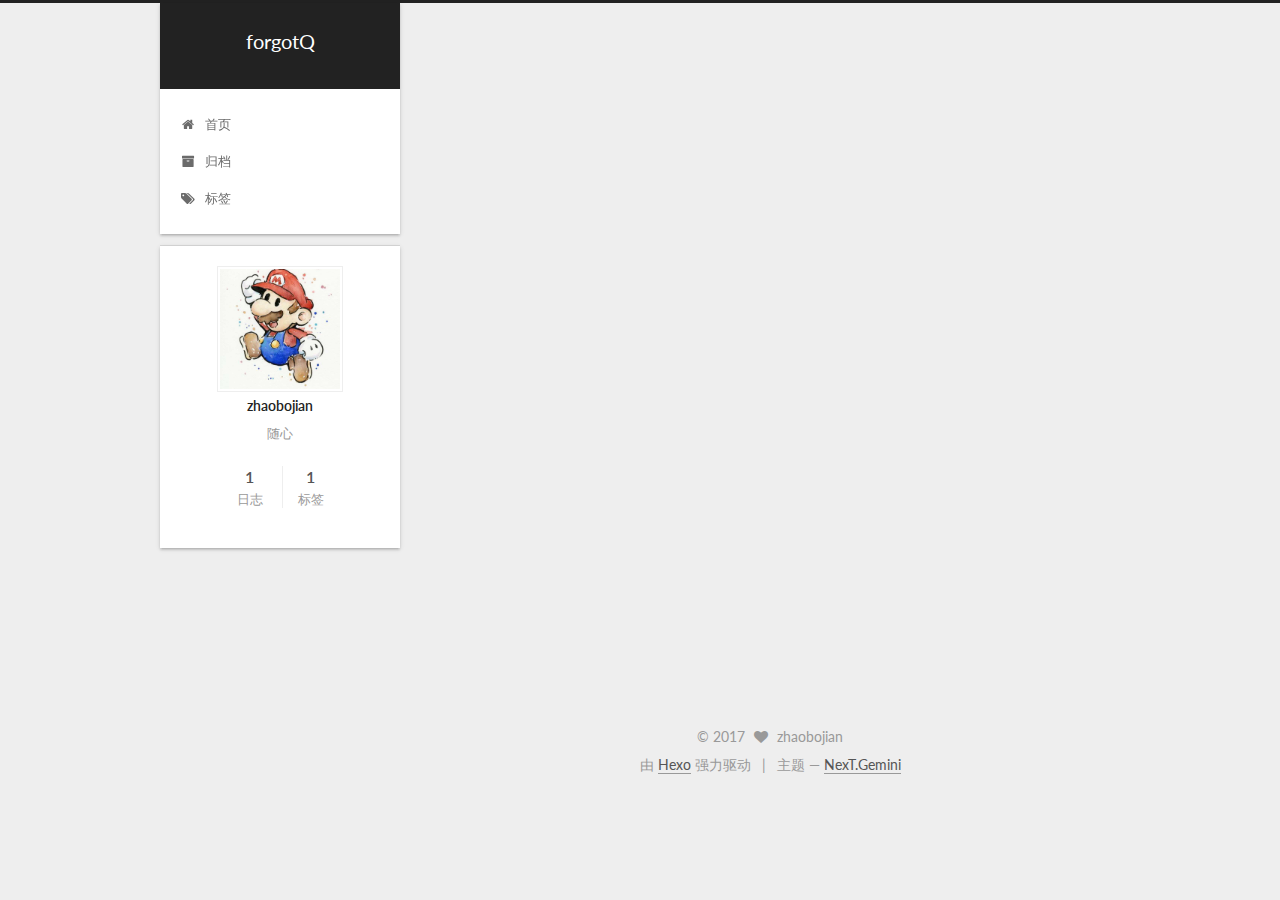
==== commit 66089f6c: "Site updated: 2017-08-14 22:57:11" ====
--- a/index.html
+++ b/index.html
@@ -257,7 +257,7 @@
   
   
   <div class="post-block">
-    <link itemprop="mainEntityOfPage" href="http://yoursite.com/2017/08/13/hello-world/">
+    <link itemprop="mainEntityOfPage" href="http://yoursite.com/2017/08/14/第一篇/">
 
     <span hidden itemprop="author" itemscope itemtype="http://schema.org/Person">
       <meta itemprop="name" content="zhaobojian">
@@ -276,7 +276,7 @@
         
           <h1 class="post-title" itemprop="name headline">
                 
-                <a class="post-title-link" href="/2017/08/13/hello-world/" itemprop="url">Hello World</a></h1>
+                <a class="post-title-link" href="/2017/08/14/第一篇/" itemprop="url">第一篇</a></h1>
         
 
         <div class="post-meta">
@@ -288,8 +288,8 @@
               
                 <span class="post-meta-item-text">发表于</span>
               
-              <time title="创建于" itemprop="dateCreated datePublished" datetime="2017-08-13T18:57:48+08:00">
-                2017-08-13
+              <time title="创建于" itemprop="dateCreated datePublished" datetime="2017-08-14T22:23:41+08:00">
+                2017-08-14
               </time>
             
 
@@ -328,16 +328,7 @@
       
         
           
-            <p>Welcome to <a href="https://hexo.io/" target="_blank" rel="external">Hexo</a>! This is your very first post. Check <a href="https://hexo.io/docs/" target="_blank" rel="external">documentation</a> for more info. If you get any problems when using Hexo, you can find the answer in <a href="https://hexo.io/docs/troubleshooting.html" target="_blank" rel="external">troubleshooting</a> or you can ask me on <a href="https://github.com/hexojs/hexo/issues" target="_blank" rel="external">GitHub</a>.</p>
-<h2 id="Quick-Start"><a href="#Quick-Start" class="headerlink" title="Quick Start"></a>Quick Start</h2><h3 id="Create-a-new-post"><a href="#Create-a-new-post" class="headerlink" title="Create a new post"></a>Create a new post</h3><figure class="highlight bash"><table><tr><td class="gutter"><pre><div class="line">1</div></pre></td><td class="code"><pre><div class="line">$ hexo new <span class="string">"My New Post"</span></div></pre></td></tr></table></figure>
-<p>More info: <a href="https://hexo.io/docs/writing.html" target="_blank" rel="external">Writing</a></p>
-<h3 id="Run-server"><a href="#Run-server" class="headerlink" title="Run server"></a>Run server</h3><figure class="highlight bash"><table><tr><td class="gutter"><pre><div class="line">1</div></pre></td><td class="code"><pre><div class="line">$ hexo server</div></pre></td></tr></table></figure>
-<p>More info: <a href="https://hexo.io/docs/server.html" target="_blank" rel="external">Server</a></p>
-<h3 id="Generate-static-files"><a href="#Generate-static-files" class="headerlink" title="Generate static files"></a>Generate static files</h3><figure class="highlight bash"><table><tr><td class="gutter"><pre><div class="line">1</div></pre></td><td class="code"><pre><div class="line">$ hexo generate</div></pre></td></tr></table></figure>
-<p>More info: <a href="https://hexo.io/docs/generating.html" target="_blank" rel="external">Generating</a></p>
-<h3 id="Deploy-to-remote-sites"><a href="#Deploy-to-remote-sites" class="headerlink" title="Deploy to remote sites"></a>Deploy to remote sites</h3><figure class="highlight bash"><table><tr><td class="gutter"><pre><div class="line">1</div></pre></td><td class="code"><pre><div class="line">$ hexo deploy</div></pre></td></tr></table></figure>
-<p>More info: <a href="https://hexo.io/docs/deployment.html" target="_blank" rel="external">Deployment</a></p>
-
+            
           
         
       
@@ -427,6 +418,15 @@
           
 
           
+            
+            
+            <div class="site-state-item site-state-tags">
+              
+                <span class="site-state-item-count">1</span>
+                <span class="site-state-item-name">标签</span>
+              
+            </div>
+          
 
         </nav>
 
--- a/css/main.css
+++ b/css/main.css
@@ -189,7 +189,7 @@
   font-size: 14px;
   line-height: 2;
   color: #555;
-  background: #f5f7f9;
+  background: #eee;
 }
 @media (max-width: 767px) {
   body {
@@ -444,7 +444,7 @@
 .header-inner {
   margin: 0 auto;
   padding: 100px 0 70px;
-  width: 700px;
+  width: calc(100% - 252px);
 }
 @media (min-width: 1600px) {
   .container .header-inner {
@@ -453,7 +453,7 @@
 }
 .main-inner {
   margin: 0 auto;
-  width: 700px;
+  width: calc(100% - 252px);
 }
 @media (min-width: 1600px) {
   .container .main-inner {
@@ -467,7 +467,7 @@
 .footer-inner {
   box-sizing: border-box;
   margin: 20px auto;
-  width: 700px;
+  width: calc(100% - 252px);
 }
 @media (min-width: 1600px) {
   .container .footer-inner {
@@ -1809,7 +1809,7 @@
   width: 4px;
   height: 4px;
   border-radius: 50%;
-  background: #5b6232;
+  background: #1dd6f5;
 }
 .links-of-blogroll {
   font-size: 13px;
@@ -2331,16 +2331,6 @@
   transform: translate(-50%, -50%);
   color: #ccc;
 }
-@media (min-width: 768px) and (max-width: 991px) {
-  .busuanzi-count {
-    width: auto;
-  }
-}
-@media (max-width: 767px) {
-  .busuanzi-count {
-    width: auto;
-  }
-}
 .site-uv,
 .site-pv,
 .page-pv {
@@ -2587,7 +2577,7 @@
 .header {
   position: relative;
   margin: 0 auto;
-  width: 960px;
+  width: 75%;
 }
 @media (min-width: 768px) and (max-width: 991px) {
   .header {
@@ -2606,7 +2596,7 @@
   padding: 0;
   width: 240px;
   background: #fff;
-  box-shadow: initial;
+  box-shadow: 0 2px 2px 0 rgba(0,0,0,0.12), 0 3px 1px -2px rgba(0,0,0,0.06), 0 1px 5px 0 rgba(0,0,0,0.12);
   border-radius: initial;
 }
 @media (min-width: 1600px) {
@@ -2637,7 +2627,7 @@
   clear: both;
 }
 .container .main-inner {
-  width: 960px;
+  width: 75%;
 }
 @media (min-width: 768px) and (max-width: 991px) {
   .container .main-inner {
@@ -2653,10 +2643,10 @@
   float: right;
   box-sizing: border-box;
   padding: 40px;
-  width: 700px;
+  width: calc(100% - 252px);
   background: #fff;
   min-height: 700px;
-  box-shadow: initial;
+  box-shadow: 0 2px 2px 0 rgba(0,0,0,0.12), 0 3px 1px -2px rgba(0,0,0,0.06), 0 1px 5px 0 rgba(0,0,0,0.12);
   border-radius: initial;
 }
 @media (min-width: 768px) and (max-width: 991px) {
@@ -2678,8 +2668,8 @@
   position: static;
   float: left;
   margin-top: 300px;
-  width: 240px;
-  background: #f5f7f9;
+  width: 240;
+  background: #eee;
   box-shadow: none;
 }
 @media (min-width: 768px) and (max-width: 991px) {
@@ -2696,7 +2686,7 @@
   display: none;
 }
 .footer-inner {
-  width: 960px;
+  width: 75%;
   padding-left: 260px;
 }
 @media (min-width: 768px) and (max-width: 991px) {
@@ -2837,7 +2827,7 @@
   width: 240px;
   color: #555;
   background: #fff;
-  box-shadow: initial;
+  box-shadow: 0 2px 2px 0 rgba(0,0,0,0.12), 0 3px 1px -2px rgba(0,0,0,0.06), 0 1px 5px 0 rgba(0,0,0,0.12), 0 -1px 0.5px 0 rgba(0,0,0,0.09);
   border-radius: initial;
 }
 .sidebar-inner.affix {
@@ -2900,6 +2890,9 @@
   overflow: hidden;
   white-space: nowrap;
   text-overflow: ellipsis;
+  transition-duration: 0.2s;
+  transition-timing-function: ease-in-out;
+  transition-delay: 0s;
 }
 .links-of-author-item a {
   display: block;
@@ -2952,9 +2945,37 @@
   overflow: hidden;
   white-space: nowrap;
   text-overflow: ellipsis;
+  transition-duration: 0.2s;
+  transition-timing-function: ease-in-out;
+  transition-delay: 0s;
 }
 @media (max-width: 767px) {
   .post-body {
     text-align: justify;
   }
 }
+.content-wrap {
+  padding: initial;
+  background: initial;
+  box-shadow: initial;
+  border-radius: initial;
+}
+.post-block {
+  margin-bottom: 12px;
+  background: #fff;
+  padding: 40px;
+  box-shadow: 0 2px 2px 0 rgba(0,0,0,0.12), 0 3px 1px -2px rgba(0,0,0,0.06), 0 1px 5px 0 rgba(0,0,0,0.12);
+  border-radius: initial;
+}
+.posts-expand {
+  padding-top: initial;
+}
+.post-eof {
+  display: none !important;
+}
+.main {
+  padding-bottom: initial;
+}
+.footer {
+  bottom: auto;
+}
